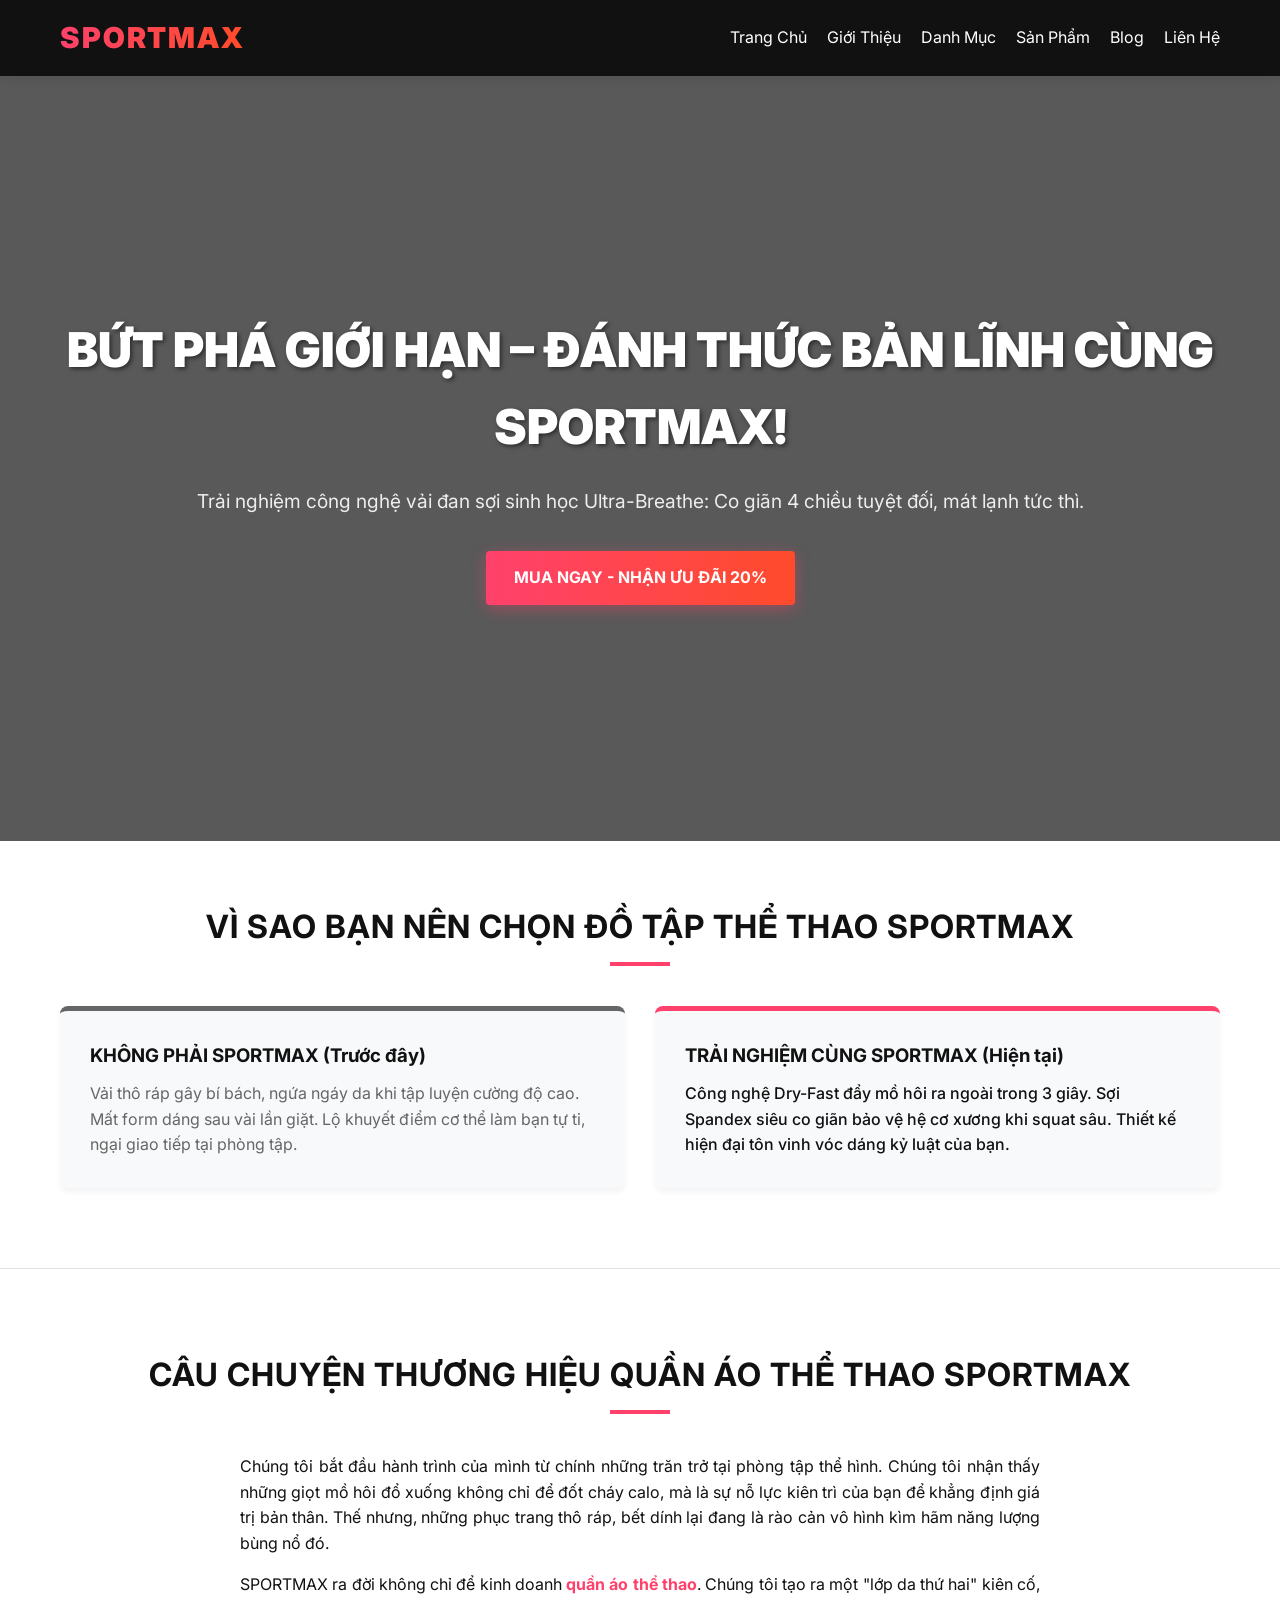
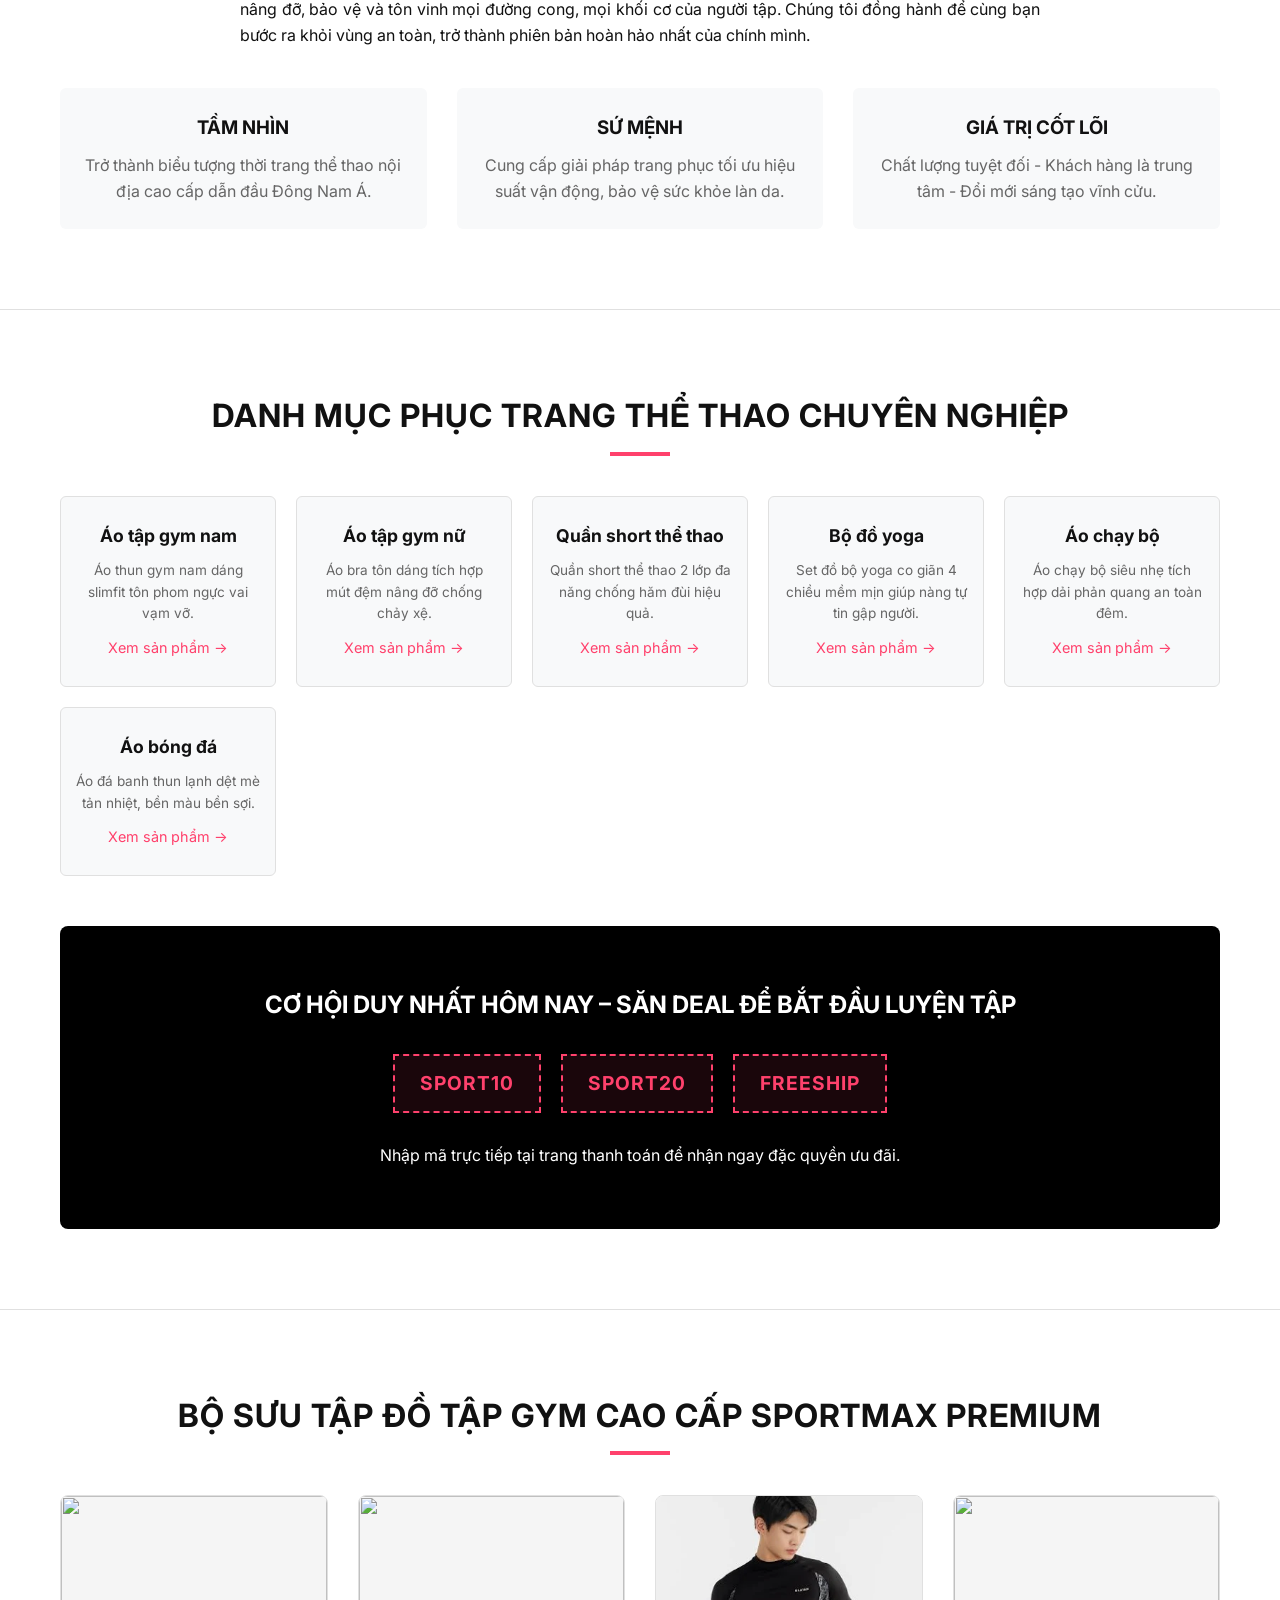
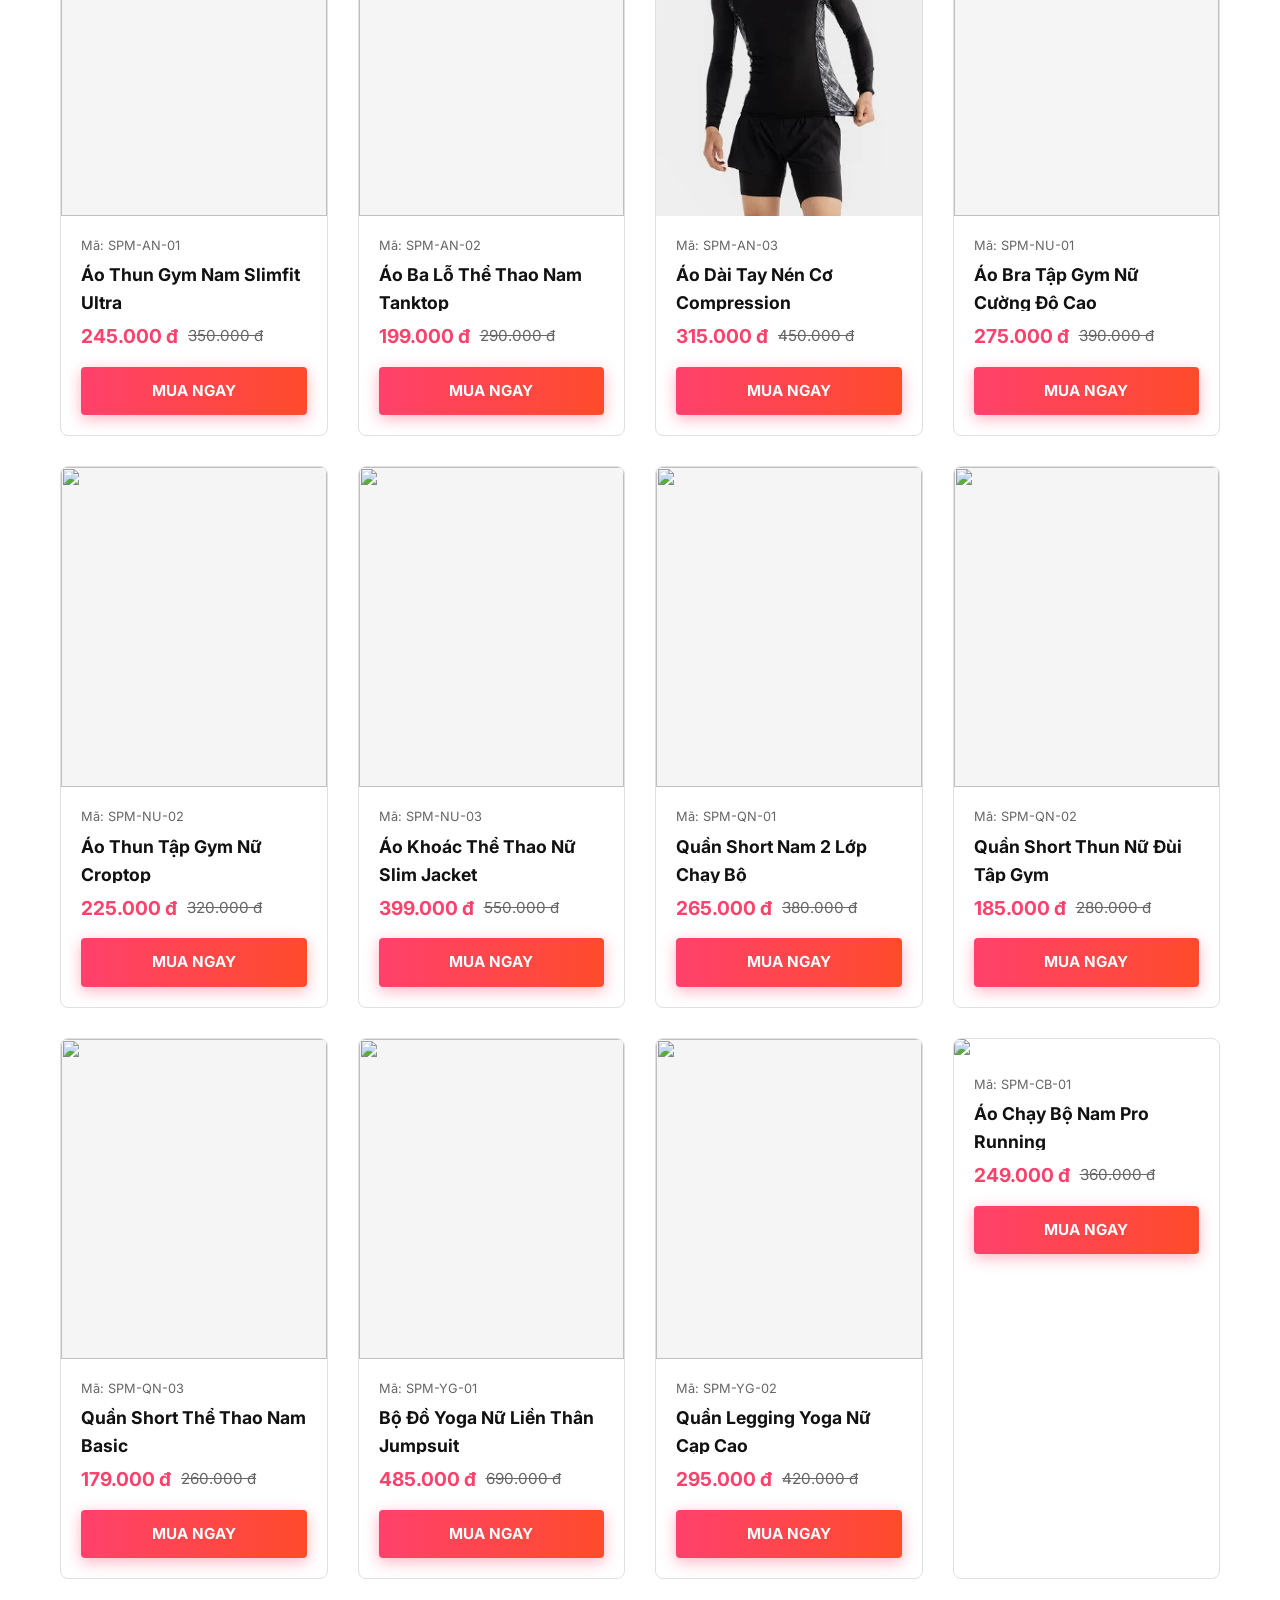
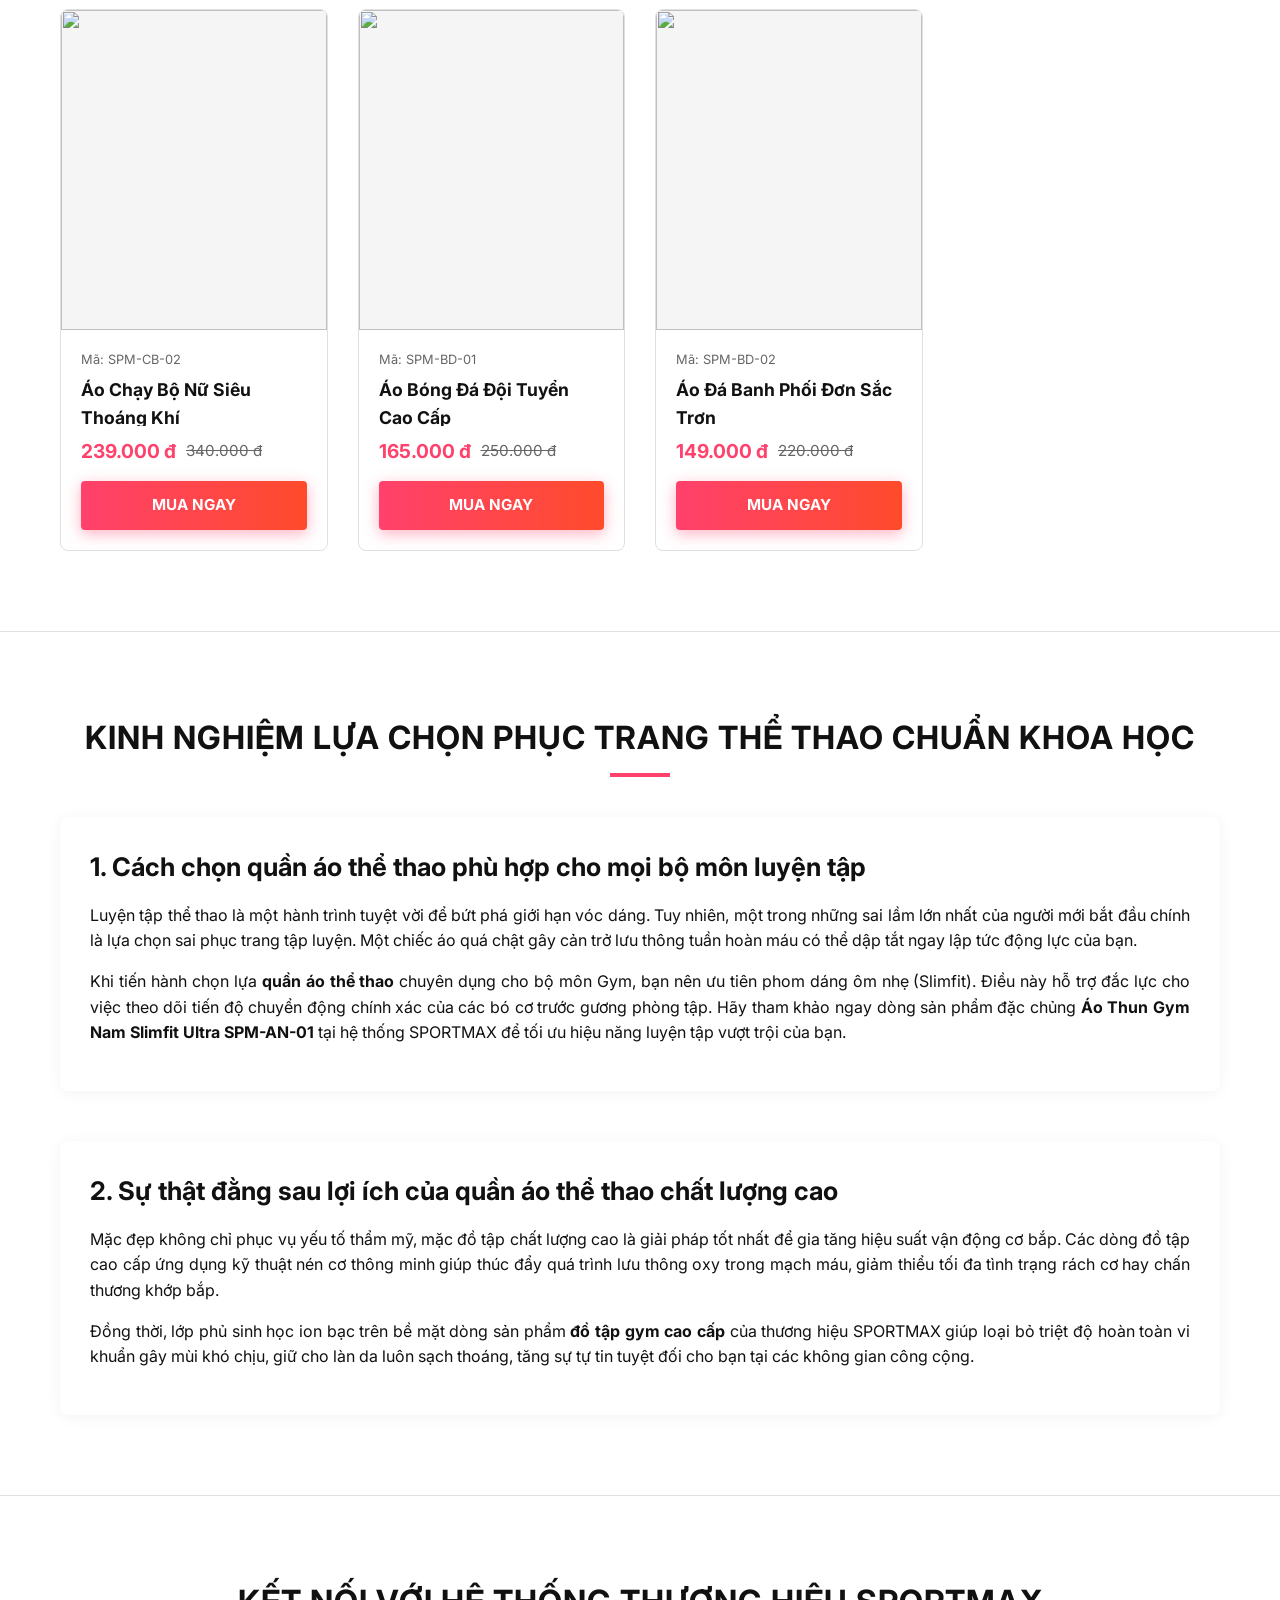
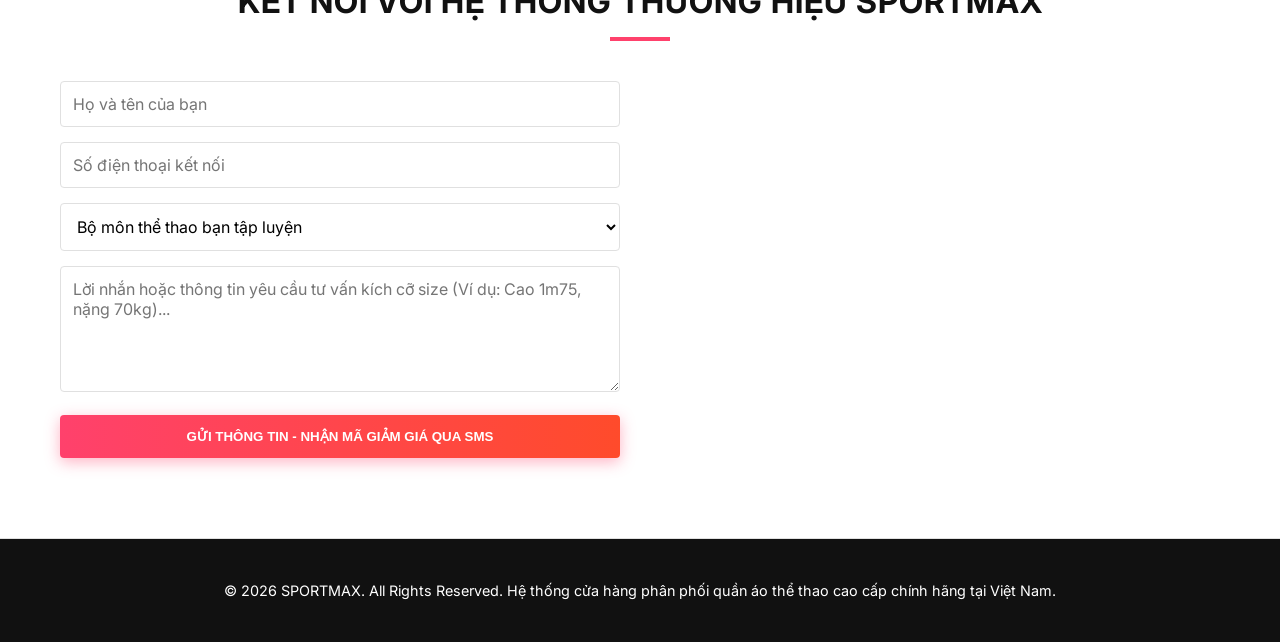
==== index.html @ c5f3f1ef "first commit" ====
<!DOCTYPE html>
<html lang="vi">
<head>
    <meta charset="UTF-8">
    <meta name="viewport" content="width=device-width, initial-scale=1.0">
    
    <title>SPORTMAX - Thời Trang Thể Thao Cao Cấp | Đồ Tập Gym, Yoga Chính Hãng</title>
    <meta name="description" content="Khám phá bộ sưu tập quần áo thể thao cao cấp SPORTMAX. Công nghệ Ultra-Breathe co giãn 4 chiều, thấm hút vượt trội. Mua ngay nhận mã giảm giá 20% và Freeship!">
    <meta name="keywords" content="quần áo thể thao, đồ tập gym cao cấp, quần áo yoga, sportmax thời trang thể thao">
    
    <link rel="stylesheet" href="style.css">
    
    <link rel="preconnect" href="https://fonts.googleapis.com">
    <link rel="preconnect" href="https://fonts.gstatic.com" crossorigin>
    <link href="https://fonts.googleapis.com/css2?family=Inter:wght@400;500;700;900&display=swap" rel="stylesheet">
</head>
<body>

    <header>
        <div class="container nav-container">
            <div class="logo">SPORTMAX</div>
            <nav>
                <ul class="nav-menu">
                    <li><a href="#trang-chu">Trang Chủ</a></li>
                    <li><a href="#gioi-thieu">Giới Thiệu</a></li>
                    <li><a href="#danh-muc">Danh Mục</a></li>
                    <li><a href="#san-pham">Sản Phẩm</a></li>
                    <li><a href="#tin-tuc">Blog</a></li>
                    <li><a href="#lien-he">Liên Hệ</a></li>
                </ul>
            </nav>
        </div>
    </header>

    <main>
        <section id="trang-chu" class="page-section" style="padding-top:0;">
            <div id="hero-banner">
                <div class="container hero-content">
                    <h1>BỨT PHÁ GIỚI HẠN – ĐÁNH THỨC BẢN LĨNH CÙNG SPORTMAX!</h1>
                    <p>Trải nghiệm công nghệ vải đan sợi sinh học Ultra-Breathe: Co giãn 4 chiều tuyệt đối, mát lạnh tức thì.</p>
                    <a href="#san-pham" class="btn">MUA NGAY - NHẬN ƯU ĐÃI 20%</a>
                </div>
            </div>

            <div class="container" style="margin-top: 60px;">
                <h2 class="section-title">VÌ SAO BẠN NÊN CHỌN ĐỒ TẬP THỂ THAO SPORTMAX</h2>
                <div class="bf-af-container">
                    <div class="bf-af-box before">
                        <h3>KHÔNG PHẢI SPORTMAX (Trước đây)</h3>
                        <p style="margin-top: 10px; color: var(--gray-color);">Vải thô ráp gây bí bách, ngứa ngáy da khi tập luyện cường độ cao. Mất form dáng sau vài lần giặt. Lộ khuyết điểm cơ thể làm bạn tự ti, ngại giao tiếp tại phòng tập.</p>
                    </div>
                    <div class="bf-af-box after">
                        <h3>TRẢI NGHIỆM CÙNG SPORTMAX (Hiện tại)</h3>
                        <p style="margin-top: 10px; color: var(--dark-color); font-weight: 500;">Công nghệ Dry-Fast đẩy mồ hôi ra ngoài trong 3 giây. Sợi Spandex siêu co giãn bảo vệ hệ cơ xương khi squat sâu. Thiết kế hiện đại tôn vinh vóc dáng kỷ luật của bạn.</p>
                    </div>
                </div>
            </div>
        </section>

        <section id="gioi-thieu" class="page-section">
            <div class="container">
                <h2 class="section-title">Câu Chuyện Thương Hiệu Quần Áo Thể Thao SPORTMAX</h2>
                <div class="about-story">
                    <p style="margin-bottom: 15px;">Chúng tôi bắt đầu hành trình của mình từ chính những trăn trở tại phòng tập thể hình. Chúng tôi nhận thấy những giọt mồ hôi đổ xuống không chỉ để đốt cháy calo, mà là sự nỗ lực kiên trì của bạn để khẳng định giá trị bản thân. Thế nhưng, những phục trang thô ráp, bết dính lại đang là rào cản vô hình kìm hãm năng lượng bùng nổ đó.</p>
                    <p>SPORTMAX ra đời không chỉ để kinh doanh <a href="#san-pham" style="color:var(--primary-color); font-weight:700;">quần áo thể thao</a>. Chúng tôi tạo ra một "lớp da thứ hai" kiên cố, nâng đỡ, bảo vệ và tôn vinh mọi đường cong, mọi khối cơ của người tập. Chúng tôi đồng hành để cùng bạn bước ra khỏi vùng an toàn, trở thành phiên bản hoàn hảo nhất của chính mình.</p>
                </div>
                <div class="vmg-grid">
                    <div class="vmg-box">
                        <h3>TẦM NHÌN</h3>
                        <p style="color: var(--gray-color); margin-top: 10px;">Trở thành biểu tượng thời trang thể thao nội địa cao cấp dẫn đầu Đông Nam Á.</p>
                    </div>
                    <div class="vmg-box">
                        <h3>SỨ MỆNH</h3>
                        <p style="color: var(--gray-color); margin-top: 10px;">Cung cấp giải pháp trang phục tối ưu hiệu suất vận động, bảo vệ sức khỏe làn da.</p>
                    </div>
                    <div class="vmg-box">
                        <h3>GIÁ TRỊ CỐT LÕI</h3>
                        <p style="color: var(--gray-color); margin-top: 10px;">Chất lượng tuyệt đối - Khách hàng là trung tâm - Đổi mới sáng tạo vĩnh cửu.</p>
                    </div>
                </div>
            </div>
        </section>

        <section id="danh-muc" class="page-section">
            <div class="container">
                <h2 class="section-title">DANH MỤC PHỤC TRANG THỂ THAO CHUYÊN NGHIỆP</h2>
                <div class="grid-6-col">
                    <div class="category-card">
                        <h3>Áo tập gym nam</h3>
                        <p style="font-size:0.85rem; font-weight:400; color:var(--gray-color); margin:10px 0;">Áo thun gym nam dáng slimfit tôn phom ngực vai vạm vỡ.</p>
                        <a href="#san-pham" style="color:var(--primary-color); font-size:0.9rem;">Xem sản phẩm →</a>
                    </div>
                    <div class="category-card">
                        <h3>Áo tập gym nữ</h3>
                        <p style="font-size:0.85rem; font-weight:400; color:var(--gray-color); margin:10px 0;">Áo bra tôn dáng tích hợp mút đệm nâng đỡ chống chảy xệ.</p>
                        <a href="#san-pham" style="color:var(--primary-color); font-size:0.9rem;">Xem sản phẩm →</a>
                    </div>
                    <div class="category-card">
                        <h3>Quần short thể thao</h3>
                        <p style="font-size:0.85rem; font-weight:400; color:var(--gray-color); margin:10px 0;">Quần short thể thao 2 lớp đa năng chống hăm đùi hiệu quả.</p>
                        <a href="#san-pham" style="color:var(--primary-color); font-size:0.9rem;">Xem sản phẩm →</a>
                    </div>
                    <div class="category-card">
                        <h3>Bộ đồ yoga</h3>
                        <p style="font-size:0.85rem; font-weight:400; color:var(--gray-color); margin:10px 0;">Set đồ bộ yoga co giãn 4 chiều mềm mịn giúp nàng tự tin gập người.</p>
                        <a href="#san-pham" style="color:var(--primary-color); font-size:0.9rem;">Xem sản phẩm →</a>
                    </div>
                    <div class="category-card">
                        <h3>Áo chạy bộ</h3>
                        <p style="font-size:0.85rem; font-weight:400; color:var(--gray-color); margin:10px 0;">Áo chạy bộ siêu nhẹ tích hợp dải phản quang an toàn đêm.</p>
                        <a href="#san-pham" style="color:var(--primary-color); font-size:0.9rem;">Xem sản phẩm →</a>
                    </div>
                    <div class="category-card">
                        <h3>Áo bóng đá</h3>
                        <p style="font-size:0.85rem; font-weight:400; color:var(--gray-color); margin:10px 0;">Áo đá banh thun lạnh dệt mè tản nhiệt, bền màu bền sợi.</p>
                        <a href="#san-pham" style="color:var(--primary-color); font-size:0.9rem;">Xem sản phẩm →</a>
                    </div>
                </div>
                
                <div class="promo-banner" style="margin-top: 50px;">
                    <h2>CƠ HỘI DUY NHẤT HÔM NAY – SĂN DEAL ĐỂ BẮT ĐẦU LUYỆN TẬP</h2>
                    <div class="coupon-wrapper">
                        <div class="coupon-code">SPORT10</div>
                        <div class="coupon-code">SPORT20</div>
                        <div class="coupon-code">FREESHIP</div>
                    </div>
                    <p>Nhập mã trực tiếp tại trang thanh toán để nhận ngay đặc quyền ưu đãi.</p>
                </div>
            </div>
        </section>

        <section id="san-pham" class="page-section">
            <div class="container">
                <h2 class="section-title">BỘ SƯU TẬP ĐỒ TẬP GYM CAO CẤP SPORTMAX PREMIUM</h2>
                <div class="product-grid">
                    
                    <div class="product-card">
                        <div class="product-img-box">
                            <img src="https://encrypted-tbn0.gstatic.com/images?q=tbn:ANd9GcRMcHpGh2i6YUVv-DZ6u8AG0jq82ypfgvP9zo4OheMBAw&s=10">
                        </div>
                        <div class="product-info">
                            <div class="product-sku">Mã: SPM-AN-01</div>
                            <div class="product-title">Áo Thun Gym Nam Slimfit Ultra</div>
                            <div class="product-price">
                                <span class="price-sale">245.000 đ</span>
                                <span class="price-original">350.000 đ</span>
                            </div>
                            <a href="https://multiaccountmanager.com/go/multilogin" class="btn product-btn" target="_blank">MUA NGAY</a>
                        </div>
                    </div>

                    <div class="product-card">
                        <div class="product-img-box">
                            <img src="https://encrypted-tbn0.gstatic.com/images?q=tbn:ANd9GcSU8ev2MY83JpxSHqznLdn7clgZ189On16nUxexNAPCFw&s=10">
                        </div>
                        <div class="product-info">
                            <div class="product-sku">Mã: SPM-AN-02</div>
                            <div class="product-title">Áo Ba Lỗ Thể Thao Nam Tanktop</div>
                            <div class="product-price">
                                <span class="price-sale">199.000 đ</span>
                                <span class="price-original">290.000 đ</span>
                            </div>
                            <a href="https://multiaccountmanager.com/go/multilogin" class="btn product-btn" target="_blank">MUA NGAY</a>
                        </div>
                    </div>

                    <div class="product-card">
                        <div class="product-img-box">
                            <img src="[data-uri]">
                        </div>
                        <div class="product-info">
                            <div class="product-sku">Mã: SPM-AN-03</div>
                            <div class="product-title">Áo Dài Tay Nén Cơ Compression</div>
                            <div class="product-price">
                                <span class="price-sale">315.000 đ</span>
                                <span class="price-original">450.000 đ</span>
                            </div>
                            <a href="https://multiaccountmanager.com/go/multilogin" class="btn product-btn" target="_blank">MUA NGAY</a>
                        </div>
                    </div>

                    <div class="product-card">
                        <div class="product-img-box">
                            <img src="https://encrypted-tbn0.gstatic.com/images?q=tbn:ANd9GcRVAUCKJTJKOBPboMuY97Yen4B-j5GM4DQ5z5m39jh4TQ&s">
                        </div>
                        <div class="product-info">
                            <div class="product-sku">Mã: SPM-NU-01</div>
                            <div class="product-title">Áo Bra Tập Gym Nữ Cường Độ Cao</div>
                            <div class="product-price">
                                <span class="price-sale">275.000 đ</span>
                                <span class="price-original">390.000 đ</span>
                            </div>
                            <a href="https://multiaccountmanager.com/go/multilogin" class="btn product-btn" target="_blank">MUA NGAY</a>
                        </div>
                    </div>

                    <div class="product-card">
                        <div class="product-img-box">
                            <img src="https://encrypted-tbn0.gstatic.com/images?q=tbn:ANd9GcRJ007HPu9BbQr5LIwjsNAdGo4ujlVGcvLF5QRobnsURw&s=10">
                        </div>
                        <div class="product-info">
                            <div class="product-sku">Mã: SPM-NU-02</div>
                            <div class="product-title">Áo Thun Tập Gym Nữ Croptop</div>
                            <div class="product-price">
                                <span class="price-sale">225.000 đ</span>
                                <span class="price-original">320.000 đ</span>
                            </div>
                            <a href="https://multiaccountmanager.com/go/multilogin" class="btn product-btn" target="_blank">MUA NGAY</a>
                        </div>
                    </div>

                    <div class="product-card">
                        <div class="product-img-box">
                            <img src="https://encrypted-tbn0.gstatic.com/images?q=tbn:ANd9GcSoDNZUgNmoFdy-fPoYiTNNOHplWtoDDh-sTWVj0B_CYw&s=10">
                        </div>
                        <div class="product-info">
                            <div class="product-sku">Mã: SPM-NU-03</div>
                            <div class="product-title">Áo Khoác Thể Thao Nữ Slim Jacket</div>
                            <div class="product-price">
                                <span class="price-sale">399.000 đ</span>
                                <span class="price-original">550.000 đ</span>
                            </div>
                            <a href="https://multiaccountmanager.com/go/multilogin" class="btn product-btn" target="_blank">MUA NGAY</a>
                        </div>
                    </div>

                    <div class="product-card">
                        <div class="product-img-box">
                            <img src="https://encrypted-tbn0.gstatic.com/images?q=tbn:ANd9GcS0g5aeUsUPpJ4udMJWPZaWqUVP8sLk4FUv-tccwYXv1A&s=10">
                        </div>
                        <div class="product-info">
                            <div class="product-sku">Mã: SPM-QN-01</div>
                            <div class="product-title">Quần Short Nam 2 Lớp Chạy Bộ</div>
                            <div class="product-price">
                                <span class="price-sale">265.000 đ</span>
                                <span class="price-original">380.000 đ</span>
                            </div>
                            <a href="https://multiaccountmanager.com/go/multilogin" class="btn product-btn" target="_blank">MUA NGAY</a>
                        </div>
                    </div>

                    <div class="product-card">
                        <div class="product-img-box">
                            <img src="https://encrypted-tbn0.gstatic.com/images?q=tbn:ANd9GcSugGCtRH6nu599kY1N1MAUiD2TX_YUb5HKeJzlFkmXmA&s=10">
                        </div>
                        <div class="product-info">
                            <div class="product-sku">Mã: SPM-QN-02</div>
                            <div class="product-title">Quần Short Thun Nữ Đùi Tập Gym</div>
                            <div class="product-price">
                                <span class="price-sale">185.000 đ</span>
                                <span class="price-original">280.000 đ</span>
                            </div>
                            <a href="https://multiaccountmanager.com/go/multilogin" class="btn product-btn" target="_blank">MUA NGAY</a>
                        </div>
                    </div>

                    <div class="product-card">
                        <div class="product-img-box">
                            <img src="https://encrypted-tbn0.gstatic.com/images?q=tbn:ANd9GcShBiQYacm_Yqkkt7WmmwjBZUTMuBqaJ0hGenlYYgOWLQ&s=10">
                        </div>
                        <div class="product-info">
                            <div class="product-sku">Mã: SPM-QN-03</div>
                            <div class="product-title">Quần Short Thể Thao Nam Basic</div>
                            <div class="product-price">
                                <span class="price-sale">179.000 đ</span>
                                <span class="price-original">260.000 đ</span>
                            </div>
                            <a href="https://multiaccountmanager.com/go/multilogin" class="btn product-btn" target="_blank">MUA NGAY</a>
                        </div>
                    </div>

                    <div class="product-card">
                        <div class="product-img-box">
                            <img src="https://encrypted-tbn0.gstatic.com/images?q=tbn:ANd9GcSXM3gEBf7m4p0DYElQF99HHNiYXqsuUKz8dP4BYRKdyQ&s">
                        </div>
                        <div class="product-info">
                            <div class="product-sku">Mã: SPM-YG-01</div>
                            <div class="product-title">Bộ Đồ Yoga Nữ Liền Thân Jumpsuit</div>
                            <div class="product-price">
                                <span class="price-sale">485.000 đ</span>
                                <span class="price-original">690.000 đ</span>
                            </div>
                            <a href="https://multiaccountmanager.com/go/multilogin" class="btn product-btn" target="_blank">MUA NGAY</a>
                        </div>
                    </div>

                    <div class="product-card">
                        <div class="product-img-box">
                            <img src="https://encrypted-tbn0.gstatic.com/images?q=tbn:ANd9GcQbIrOy3x5WPMl4ucM9dzbHGucpHCYPZznTlKmvnQdS5g&s=10">
                        </div>
                        <div class="product-info">
                            <div class="product-sku">Mã: SPM-YG-02</div>
                            <div class="product-title">Quần Legging Yoga Nữ Cạp Cao</div>
                            <div class="product-price">
                                <span class="price-sale">295.000 đ</span>
                                <span class="price-original">420.000 đ</span>
                            </div>
                            <a href="https://multiaccountmanager.com/go/multilogin" class="btn product-btn" target="_blank">MUA NGAY</a>
                        </div>
                    </div>  

                    <div class="product-card">
                        <div class="product-img-ttps://imagebox">
                            <img src="https://encrypted-tbn0.gstatic.com/images?q=tbn:ANd9GcT34R3HvYow9GYesVmCsLEgogPoM4TYMYULeEu2MGC-Hg&s=10">
                        </div>
                        <div class="product-info">
                            <div class="product-sku">Mã: SPM-CB-01</div>
                            <div class="product-title">Áo Chạy Bộ Nam Pro Running</div>
                            <div class="product-price">
                                <span class="price-sale">249.000 đ</span>
                                <span class="price-original">360.000 đ</span>
                            </div>
                            <a href="https://multiaccountmanager.com/go/multilogin" class="btn product-btn" target="_blank">MUA NGAY</a>
                        </div>
                    </div>

                    <div class="product-card">
                        <div class="product-img-box">
                            <img src="https://encrypted-tbn0.gstatic.com/images?q=tbn:ANd9GcSuHdrGbhG6W6Zg3HokKgmp2dIq6iRjC9UXMys2ehRMwA&s">
                        </div>
                        <div class="product-info">
                            <div class="product-sku">Mã: SPM-CB-02</div>
                            <div class="product-title">Áo Chạy Bộ Nữ Siêu Thoáng Khí</div>
                            <div class="product-price">
                                <span class="price-sale">239.000 đ</span>
                                <span class="price-original">340.000 đ</span>
                            </div>
                            <a href="https://multiaccountmanager.com/go/multilogin" class="btn product-btn" target="_blank">MUA NGAY</a>
                        </div>
                    </div>

                    <div class="product-card">
                        <div class="product-img-box">
                            <img src="https://encrypted-tbn0.gstatic.com/images?q=tbn:ANd9GcSZqkJ1YcUdeGm_RAzYTSj2T1tuWhwAofbf0sNdcuFs3Q&s=10">
                        </div>
                        <div class="product-info">
                            <div class="product-sku">Mã: SPM-BD-01</div>
                            <div class="product-title">Áo Bóng Đá Đội Tuyển Cao Cấp</div>
                            <div class="product-price">
                                <span class="price-sale">165.000 đ</span>
                                <span class="price-original">250.000 đ</span>
                            </div>
                            <a href="https://multiaccountmanager.com/go/multilogin" class="btn product-btn" target="_blank">MUA NGAY</a>
                        </div>
                    </div>

                    <div class="product-card">
                        <div class="product-img-box">
                            <img src="https://encrypted-tbn0.gstatic.com/images?q=tbn:ANd9GcQfEYdW_6LY3xtUo5mmRKablILjl1Amuw1_m9s4Th15AA&s=10">
                        </div>
                        <div class="product-info">
                            <div class="product-sku">Mã: SPM-BD-02</div>
                            <div class="product-title">Áo Đá Banh Phối Đơn Sắc Trơn</div>
                            <div class="product-price">
                                <span class="price-sale">149.000 đ</span>
                                <span class="price-original">220.000 đ</span>
                            </div>
                            <a href="https://multiaccountmanager.com/go/multilogin" class="btn product-btn" target="_blank">MUA NGAY</a>
                        </div>
                    </div>

                </div>
            </div>
        </section>

        <section id="tin-tuc" class="page-section">
            <div class="container">
                <h2 class="section-title">KINH NGHIỆM LỰA CHỌN PHỤC TRANG THỂ THAO CHUẨN KHOA HỌC</h2>
                <div class="blog-wrapper">
                    
                    <article class="blog-post">
                        <h3>1. Cách chọn quần áo thể thao phù hợp cho mọi bộ môn luyện tập</h3>
                        <div class="blog-content">
                            <p>Luyện tập thể thao là một hành trình tuyệt vời để bứt phá giới hạn vóc dáng. Tuy nhiên, một trong những sai lầm lớn nhất của người mới bắt đầu chính là lựa chọn sai phục trang tập luyện. Một chiếc áo quá chật gây cản trở lưu thông tuần hoàn máu có thể dập tắt ngay lập tức động lực của bạn.</p>
                            <p>Khi tiến hành chọn lựa <strong>quần áo thể thao</strong> chuyên dụng cho bộ môn Gym, bạn nên ưu tiên phom dáng ôm nhẹ (Slimfit). Điều này hỗ trợ đắc lực cho việc theo dõi tiến độ chuyển động chính xác của các bó cơ trước gương phòng tập. Hãy tham khảo ngay dòng sản phẩm đặc chủng <strong>Áo Thun Gym Nam Slimfit Ultra SPM-AN-01</strong> tại hệ thống SPORTMAX để tối ưu hiệu năng luyện tập vượt trội của bạn.</p>
                        </div>
                    </article>

                    <article class="blog-post">
                        <h3>2. Sự thật đằng sau lợi ích của quần áo thể thao chất lượng cao</h3>
                        <div class="blog-content">
                            <p>Mặc đẹp không chỉ phục vụ yếu tố thẩm mỹ, mặc đồ tập chất lượng cao là giải pháp tốt nhất để gia tăng hiệu suất vận động cơ bắp. Các dòng đồ tập cao cấp ứng dụng kỹ thuật nén cơ thông minh giúp thúc đẩy quá trình lưu thông oxy trong mạch máu, giảm thiểu tối đa tình trạng rách cơ hay chấn thương khớp bắp.</p>
                            <p>Đồng thời, lớp phủ sinh học ion bạc trên bề mặt dòng sản phẩm <a href="#san-pham" style="color:var(--dark-color); font-weight:700;">đồ tập gym cao cấp</a> của thương hiệu SPORTMAX giúp loại bỏ triệt độ hoàn toàn vi khuẩn gây mùi khó chịu, giữ cho làn da luôn sạch thoáng, tăng sự tự tin tuyệt đối cho bạn tại các không gian công cộng.</p>
                        </div>
                    </article>

                </div>
            </div>
        </section>

        <section id="lien-he" class="page-section">
            <div class="container">
                <h2 class="section-title">KẾT NỐI VỚI HỆ THỐNG THƯƠNG HIỆU SPORTMAX</h2>
                <div class="contact-grid">
                    
                    <form class="contact-form" action="#" method="POST">
                        <div class="form-group">
                            <input type="text" placeholder="Họ và tên của bạn" required>
                        </div>
                        <div class="form-group">
                            <input type="tel" placeholder="Số điện thoại kết nối" required>
                        </div>
                        <div class="form-group">
                            <select required>
                                <option value="" disabled selected>Bộ môn thể thao bạn tập luyện</option>
                                <option value="gym">Gym / Thể hình (Bodybuilding)</option>
                                <option value="yoga">Yoga / Pilates cân bằng</option>
                                <option value="running">Chạy bộ (Running) cự ly</option>
                                <option value="football">Bóng đá sân cỏ</option>
                            </select>
                        </div>
                        <div class="form-group">
                            <textarea rows="5" placeholder="Lời nhắn hoặc thông tin yêu cầu tư vấn kích cỡ size (Ví dụ: Cao 1m75, nặng 70kg)..." required></textarea>
                        </div>
                        <button type="submit" class="btn">GỬI THÔNG TIN - NHẬN MÃ GIẢM GIÁ QUA SMS</button>
                    </form>

                    <div class="map-responsive">
                        <iframe src="https://www.google.com/maps/embed?pb=!1m18!1m12!1m3!1d3835.733351330953!2d108.24151747585098!3d15.975475141979313!2m3!1f0!2f0!3f0!3m2!1i1024!2i768!4f13.1!3m3!1m2!1s0x3142108997dc971f%3A0x6e1b153ff48893d9!2sVNUK%20Institute%20for%20Research%20and%20Executive%20Education!5e0!3m2!1sen!2s!4v1718428500000!5m2!1sen!2s" loading="lazy" referrerpolicy="no-referrer-when-downgrade"></iframe>
                    </div>

                </div>
            </div>
        </section>
    </main>

    <footer>
        <div class="container">
            <p>© 2026 SPORTMAX. All Rights Reserved. Hệ thống cửa hàng phân phối quần áo thể thao cao cấp chính hãng tại Việt Nam.</p>
        </div>
    </footer>

</body>
</html>
---- style.css ----
:root {
    --primary-color: #ff416c;
    --secondary-color: #ff4b2b;
    --dark-color: #111111;
    --light-color: #f8f9fa;
    --gray-color: #666666;
    --border-color: #e0e0e0;
    --font-main: 'Inter', sans-serif;
}

* {
    box-sizing: border-box;
    margin: 0;
    padding: 0;
}

html {
    scroll-behavior: smooth;
}

body {
    font-family: var(--font-main);
    line-height: 1.6;
    color: var(--dark-color);
    background-color: #ffffff;
    font-size: 16px;
}

a {
    text-decoration: none;
    color: inherit;
    transition: all 0.3s ease;
}

img {
    max-width: 100%;
    height: auto;
    display: block;
}

.container {
    width: 100%;
    max-width: 1200px;
    margin: 0 auto;
    padding: 0 20px;
}

/* --- HỆ THỐNG NÚT BẤM CTA GÂY CHÚ Ý --- */
.btn {
    display: inline-block;
    padding: 14px 28px;
    background: linear-gradient(to right, var(--primary-color), var(--secondary-color));
    color: #ffffff;
    font-weight: 700;
    border-radius: 4px;
    border: none;
    cursor: pointer;
    text-align: center;
    box-shadow: 0 4px 15px rgba(255, 65, 108, 0.4);
    animation: pulseGlow 2s infinite;
}

.btn:hover {
    transform: translateY(-3px) scale(1.03);
    box-shadow: 0 8px 25px rgba(255, 65, 108, 0.6);
}

@keyframes pulseGlow {
    0% { box-shadow: 0 0 0 0 rgba(255, 65, 108, 0.5); }
    70% { box-shadow: 0 0 0 10px rgba(255, 65, 108, 0); }
    100% { box-shadow: 0 0 0 0 rgba(255, 65, 108, 0); }
}

/* --- TIÊU ĐỀ PHÂN ĐOẠN --- */
.section-title {
    text-align: center;
    font-size: 2rem;
    margin-bottom: 40px;
    text-transform: uppercase;
    letter-spacing: 1px;
    position: relative;
}

.section-title::after {
    content: '';
    display: block;
    width: 60px;
    height: 4px;
    background: var(--primary-color);
    margin: 10px auto 0;
}

/* --- HEADER & THANH ĐIỀU HƯỚNG --- */
header {
    background-color: var(--dark-color);
    color: #ffffff;
    position: sticky;
    top: 0;
    z-index: 1000;
    box-shadow: 0 2px 10px rgba(0,0,0,0.1);
}

.nav-container {
    display: flex;
    justify-content: space-between;
    align-items: center;
    padding: 15px 20px;
}

.logo {
    font-size: 1.8rem;
    font-weight: 900;
    letter-spacing: 2px;
    background: linear-gradient(to right, var(--primary-color), #ff4b2b);
    -webkit-background-clip: text;
    -webkit-text-fill-color: transparent;
}

.nav-menu {
    display: flex;
    list-style: none;
    gap: 20px;
}

.nav-menu a:hover {
    color: var(--primary-color);
}

/* --- ĐỊNH DẠNG KHUNG TRANG CHUNG --- */
.page-section {
    padding: 80px 0;
    border-bottom: 1px solid var(--border-color);
}

/* --- TRANG 1: TRANG CHỦ & HERO BANNER CHỨA LINK ẢNH THẬT --- */
#hero-banner {
    /* Nhúng trực tiếp link ảnh nền chất lượng cao về tập luyện thể thao cường độ mạnh */
    background: linear-gradient(rgba(0,0,0,0.65), rgba(0,0,0,0.65)), url('https://images.unsplash.com/photo-1517838277536-f5f99be501cd?q=80&w=1200&auto=format&fit=crop') no-repeat center center/cover;
    color: #ffffff;
    text-align: center;
    padding: 15px 0;
    min-height: 85vh;
    display: flex;
    align-items: center;
}

.hero-content h1 {
    font-size: 3rem;
    margin-bottom: 20px;
    font-weight: 900;
    text-shadow: 2px 2px 4px rgba(0,0,0,0.5);
}

.hero-content p {
    font-size: 1.2rem;
    margin-bottom: 35px;
    color: #eeeeee;
}

.bf-af-container {
    display: grid;
    grid-template-columns: repeat(auto-fit, minmax(300px, 1fr));
    gap: 30px;
    margin-top: 40px;
}

.bf-af-box {
    background: var(--light-color);
    padding: 30px;
    border-radius: 8px;
    box-shadow: 0 4px 6px rgba(0,0,0,0.05);
}

.bf-af-box.before { border-top: 5px solid var(--gray-color); }
.bf-af-box.after { border-top: 5px solid var(--primary-color); }

/* --- TRANG 3: DANH MỤC NỔI BẬT & BANNER KHUYẾN MÃI --- */
.grid-6-col {
    display: grid;
    grid-template-columns: repeat(auto-fit, minmax(180px, 1fr));
    gap: 20px;
}

.category-card {
    background: var(--light-color);
    text-align: center;
    padding: 25px 15px;
    border-radius: 6px;
    border: 1px solid var(--border-color);
}

.category-card h3 {
    font-size: 1.1rem;
    margin-bottom: 5px;
}

.category-card:hover {
    background: var(--dark-color);
    color: #ffffff;
    transform: translateY(-5px);
}

.category-card:hover p {
    color: #bbbbbb !important;
}

.promo-banner {
    background: #000000;
    color: #ffffff;
    text-align: center;
    padding: 60px 20px;
    border-radius: 8px;
}

.coupon-wrapper {
    display: flex;
    flex-wrap: wrap;
    justify-content: center;
    gap: 20px;
    margin: 30px 0;
}

.coupon-code {
    border: dashed 2px var(--primary-color);
    background-color: rgba(255, 65, 108, 0.1);
    padding: 12px 25px;
    font-size: 1.2rem;
    font-weight: 700;
    color: var(--primary-color);
    letter-spacing: 1px;
}

/* --- TRANG 2: TRANG GIỚI THIỆU --- */
.about-story {
    max-width: 800px;
    margin: 0 auto;
    text-align: justify;
}

.vmg-grid {
    display: grid;
    grid-template-columns: repeat(auto-fit, minmax(280px, 1fr));
    gap: 30px;
    margin-top: 40px;
}

.vmg-box {
    padding: 25px;
    background: var(--light-color);
    border-radius: 6px;
    text-align: center;
}

/* --- TRANG 4: DANH SÁCH LƯỚI SẢN PHẨM HOÀN THIỆN KHUNG ẢNH CHUẨN ECO --- */
.product-grid {
    display: grid;
    grid-template-columns: repeat(auto-fit, minmax(260px, 1fr));
    gap: 30px;
}

.product-card {
    border: 1px solid var(--border-color);
    border-radius: 8px;
    overflow: hidden;
    transition: all 0.3s ease;
    position: relative;
    background: #ffffff;
}

.product-card:hover {
    box-shadow: 0 10px 20px rgba(0,0,0,0.1);
}

.product-img-box {
    width: 100%;
    height: 320px; /* Tăng nhẹ kích thước chiều cao giúp hiển thị rõ form quần áo */
    overflow: hidden;
    background-color: #f5f5f5;
    display: flex;
    align-items: center;
    justify-content: center;
}

.product-img-box img {
    width: 100%;
    height: 100%;
    object-fit: cover; /* Giữ ảnh luôn chuẩn tỉ lệ không bị méo khi co giãn */
    transition: transform 0.5s ease;
}

.product-card:hover .product-img-box img {
    transform: scale(1.06); /* Hiệu ứng zoom mượt khi lướt chọn sản phẩm */
}

.product-info {
    padding: 20px;
}

.product-sku {
    font-size: 0.8rem;
    color: var(--gray-color);
    margin-bottom: 5px;
}

.product-title {
    font-size: 1.1rem;
    font-weight: 700;
    margin-bottom: 10px;
    height: 50px;
    overflow: hidden;
}

.product-price {
    display: flex;
    align-items: center;
    gap: 10px;
    margin-bottom: 15px;
}

.price-sale {
    color: var(--primary-color);
    font-weight: 700;
    font-size: 1.2rem;
}

.price-original {
    color: var(--gray-color);
    text-decoration: line-through;
    font-size: 0.95rem;
}

.product-btn {
    width: 100%;
    padding: 12px 0;
    font-size: 0.95rem;
}

/* --- TRANG 5: TIN TỨC / BLOG --- */
.blog-wrapper {
    display: grid;
    grid-template-columns: 1fr;
    gap: 50px;
}

.blog-post {
    background: #ffffff;
    padding: 30px;
    border-radius: 8px;
    box-shadow: 0 2px 15px rgba(0,0,0,0.05);
}

.blog-post h3 {
    font-size: 1.6rem;
    margin-bottom: 15px;
    color: var(--dark-color);
}

.blog-content {
    text-align: justify;
}

.blog-content p {
    margin-bottom: 15px;
}

/* --- TRANG 6: LIÊN HỆ & BẢN ĐỒ --- */
.contact-grid {
    display: grid;
    grid-template-columns: repeat(auto-fit, minmax(320px, 1fr));
    gap: 40px;
}

.contact-form {
    display: flex;
    flex-direction: column;
    gap: 15px;
}

.form-group input, 
.form-group textarea, 
.form-group select {
    width: 100%;
    padding: 12px;
    border: 1px solid var(--border-color);
    border-radius: 4px;
    font-family: var(--font-main);
    font-size: 16px;
    background-color: #ffffff;
}

.map-responsive {
    overflow: hidden;
    padding-bottom: 56.25%;
    position: relative;
    height: 0;
    border-radius: 8px;
}

.map-responsive iframe {
    left: 0;
    top: 0;
    height: 100%;
    width: 100%;
    position: absolute;
    border: 0;
}

/* --- CHÂN TRANG FOOTER --- */
footer {
    background: var(--dark-color);
    color: #ffffff;
    padding: 40px 0;
    text-align: center;
    font-size: 0.9rem;
}

/* --- RESPONSIVE GIAO DIỆN (MOBILE-FIRST) --- */
@media (max-width: 768px) {
    .nav-container {
        flex-direction: column;
        gap: 15px;
    }
    .hero-content h1 {
        font-size: 2rem;
    }
    .page-section {
        padding: 50px 0;
    }
}
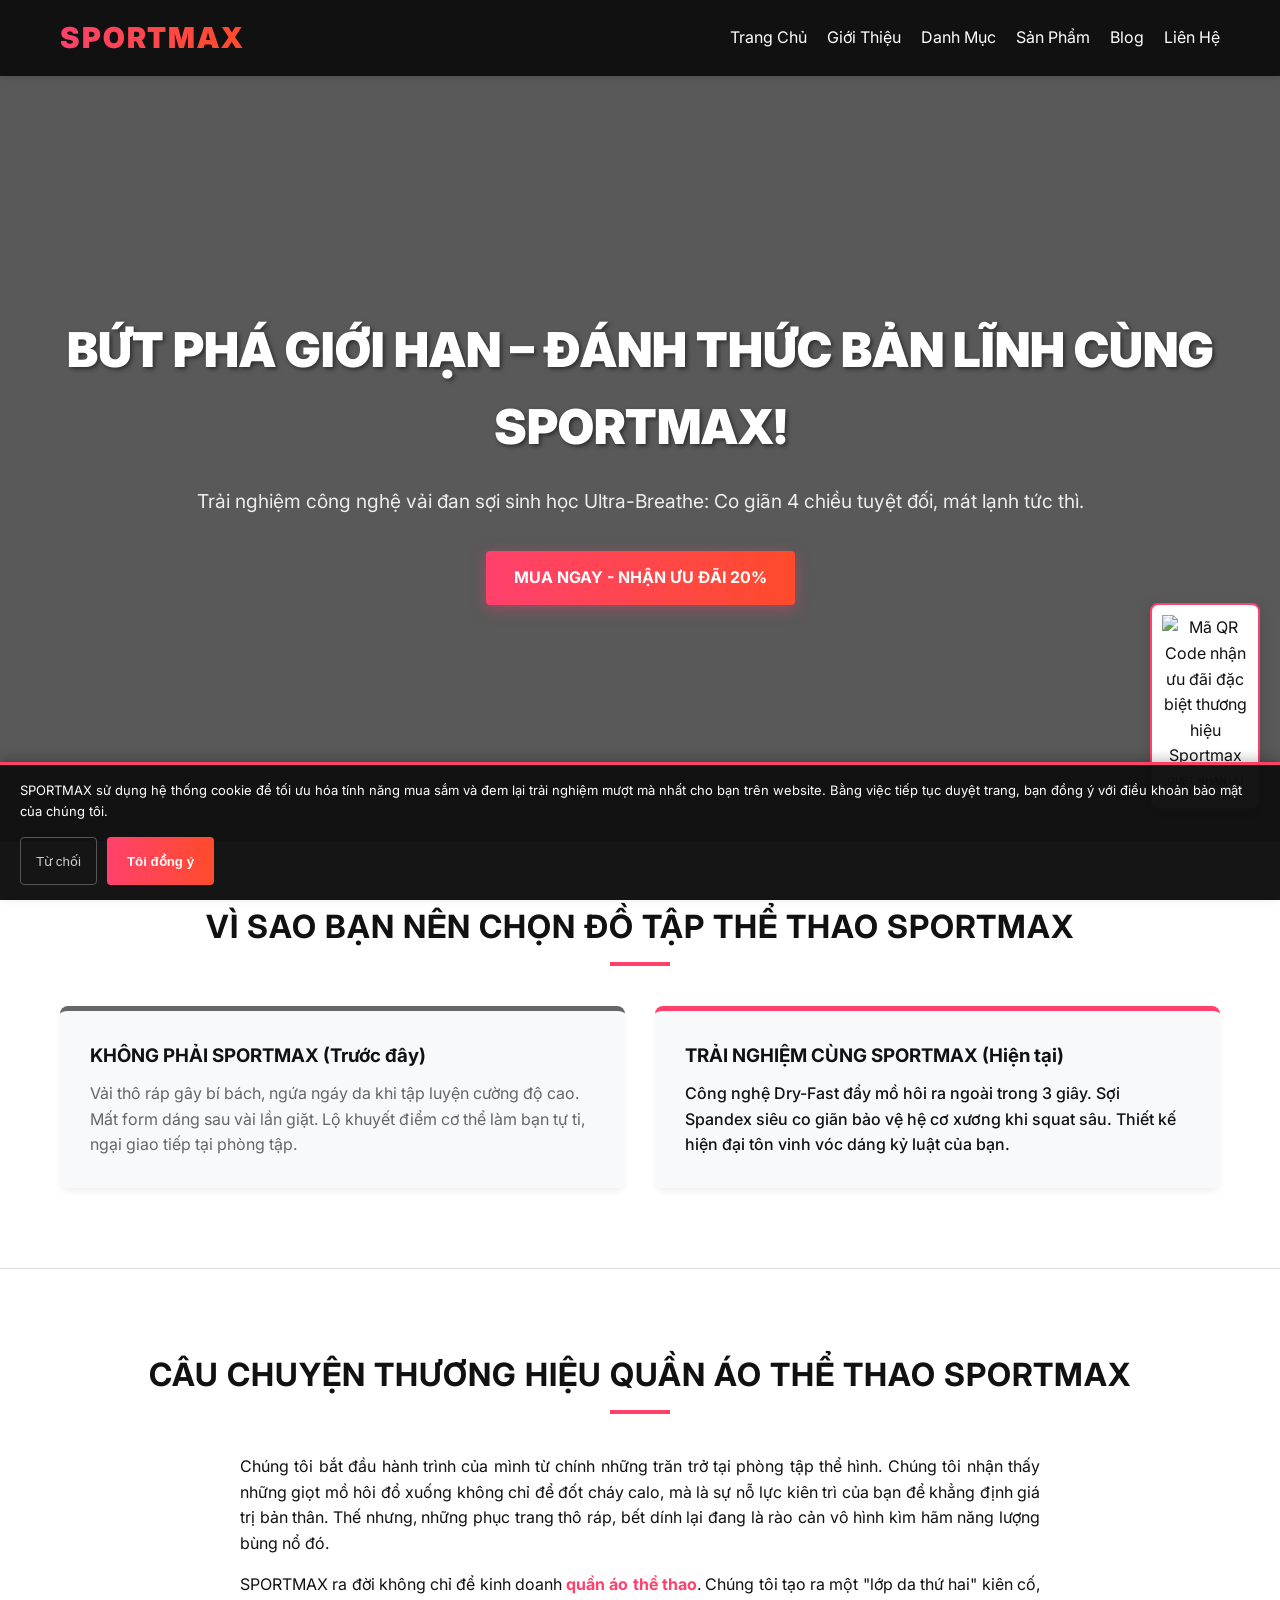
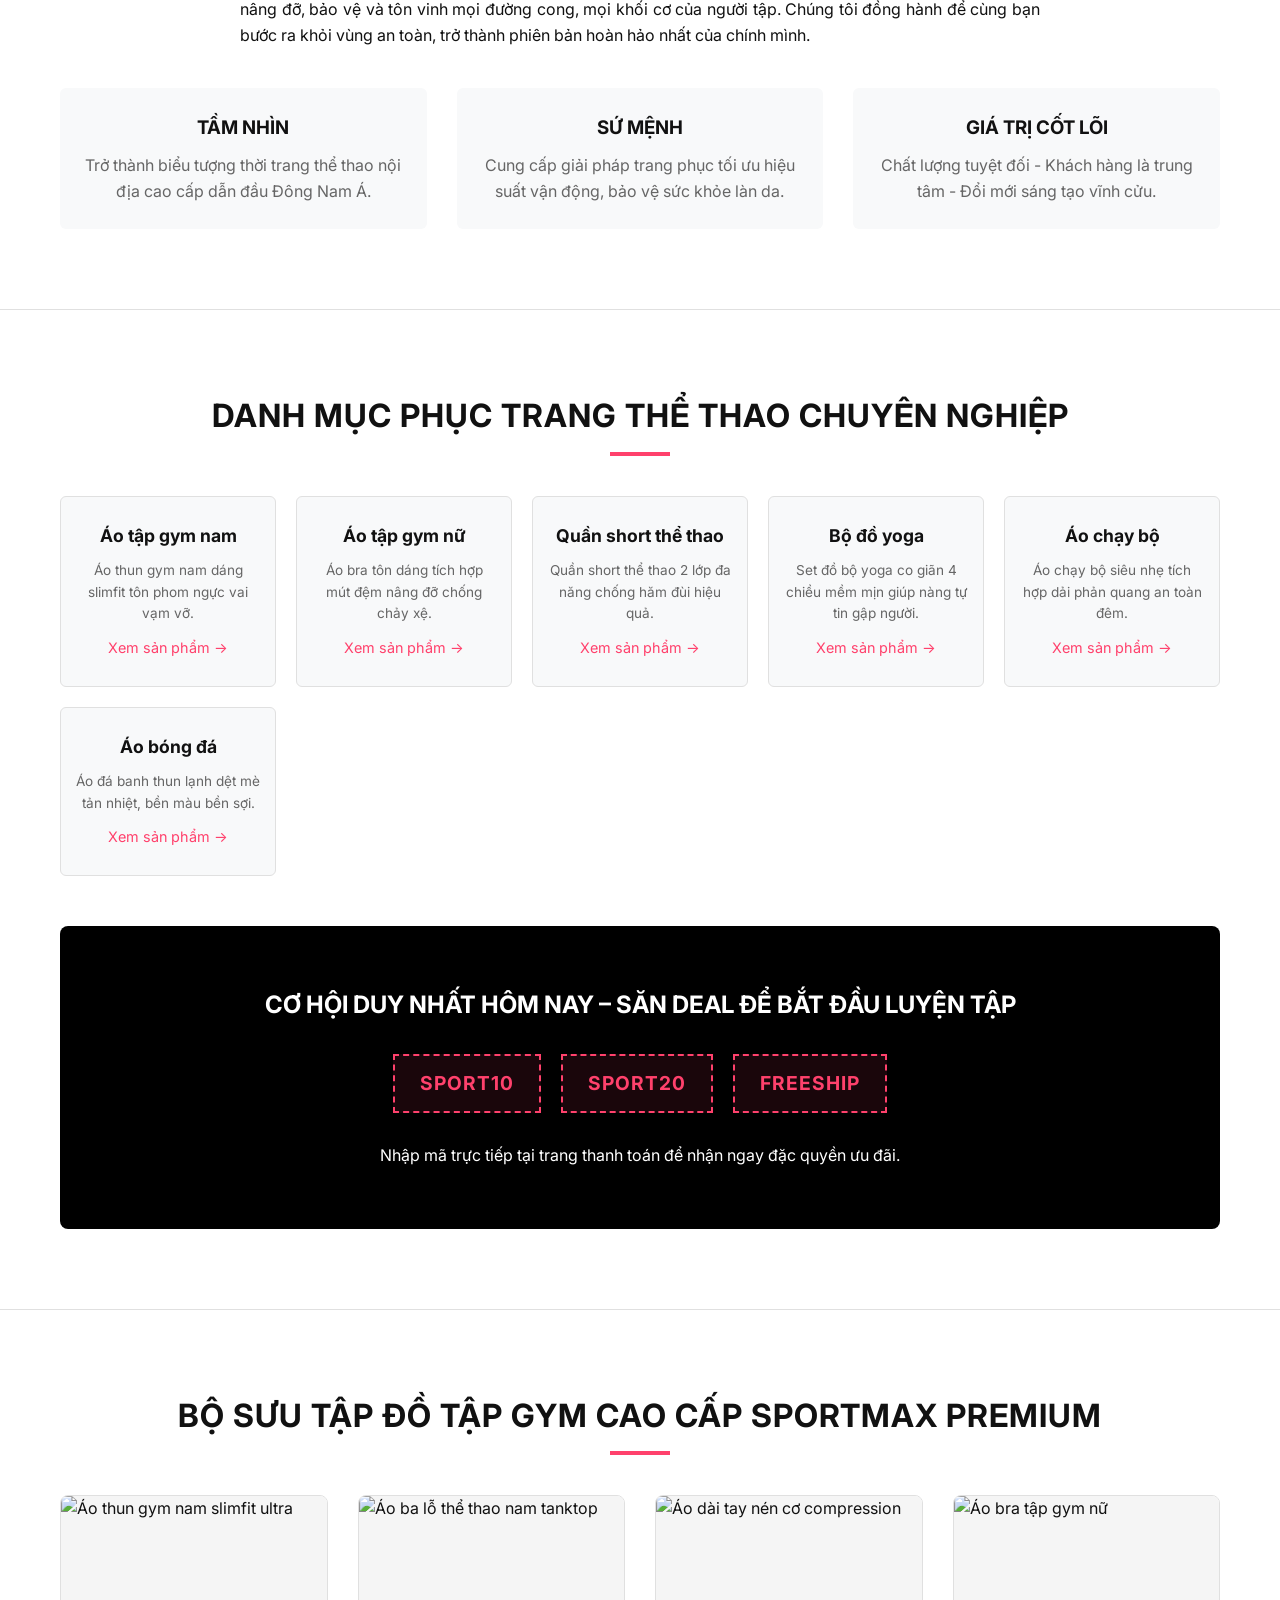
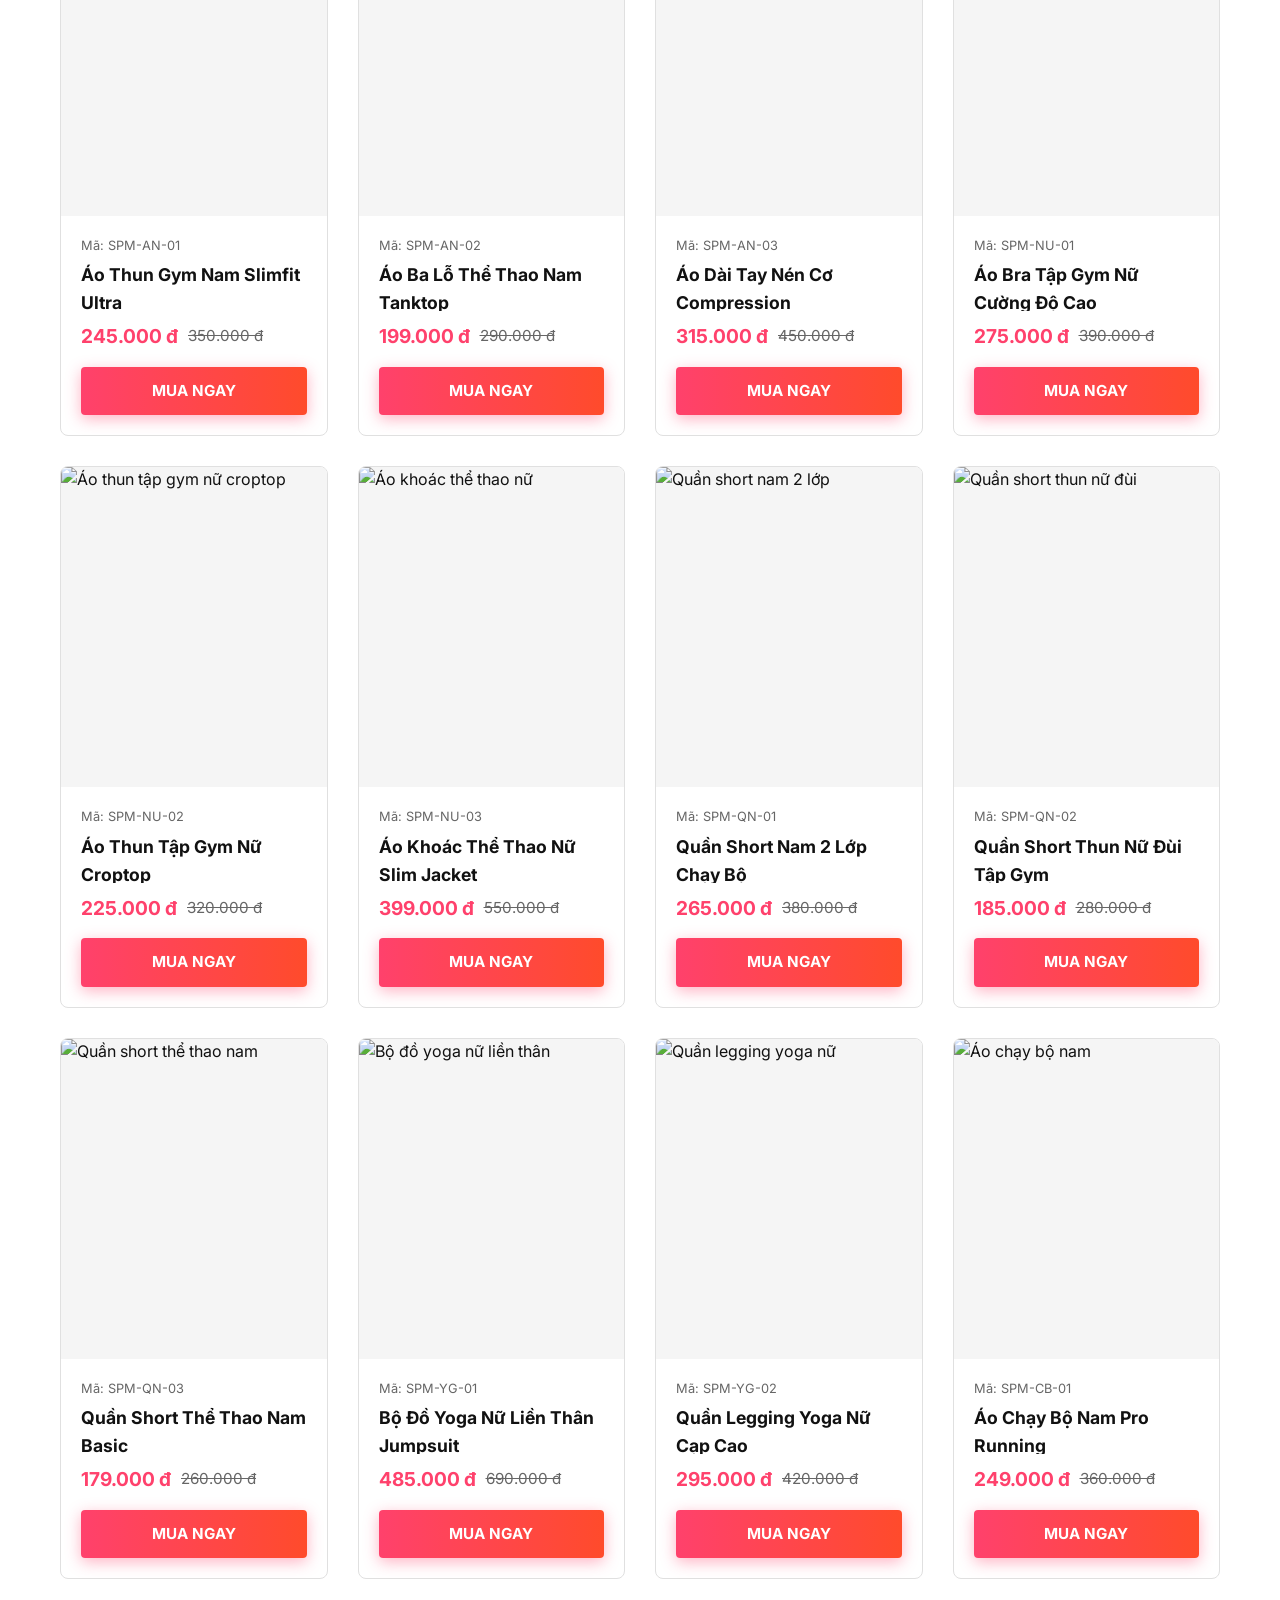
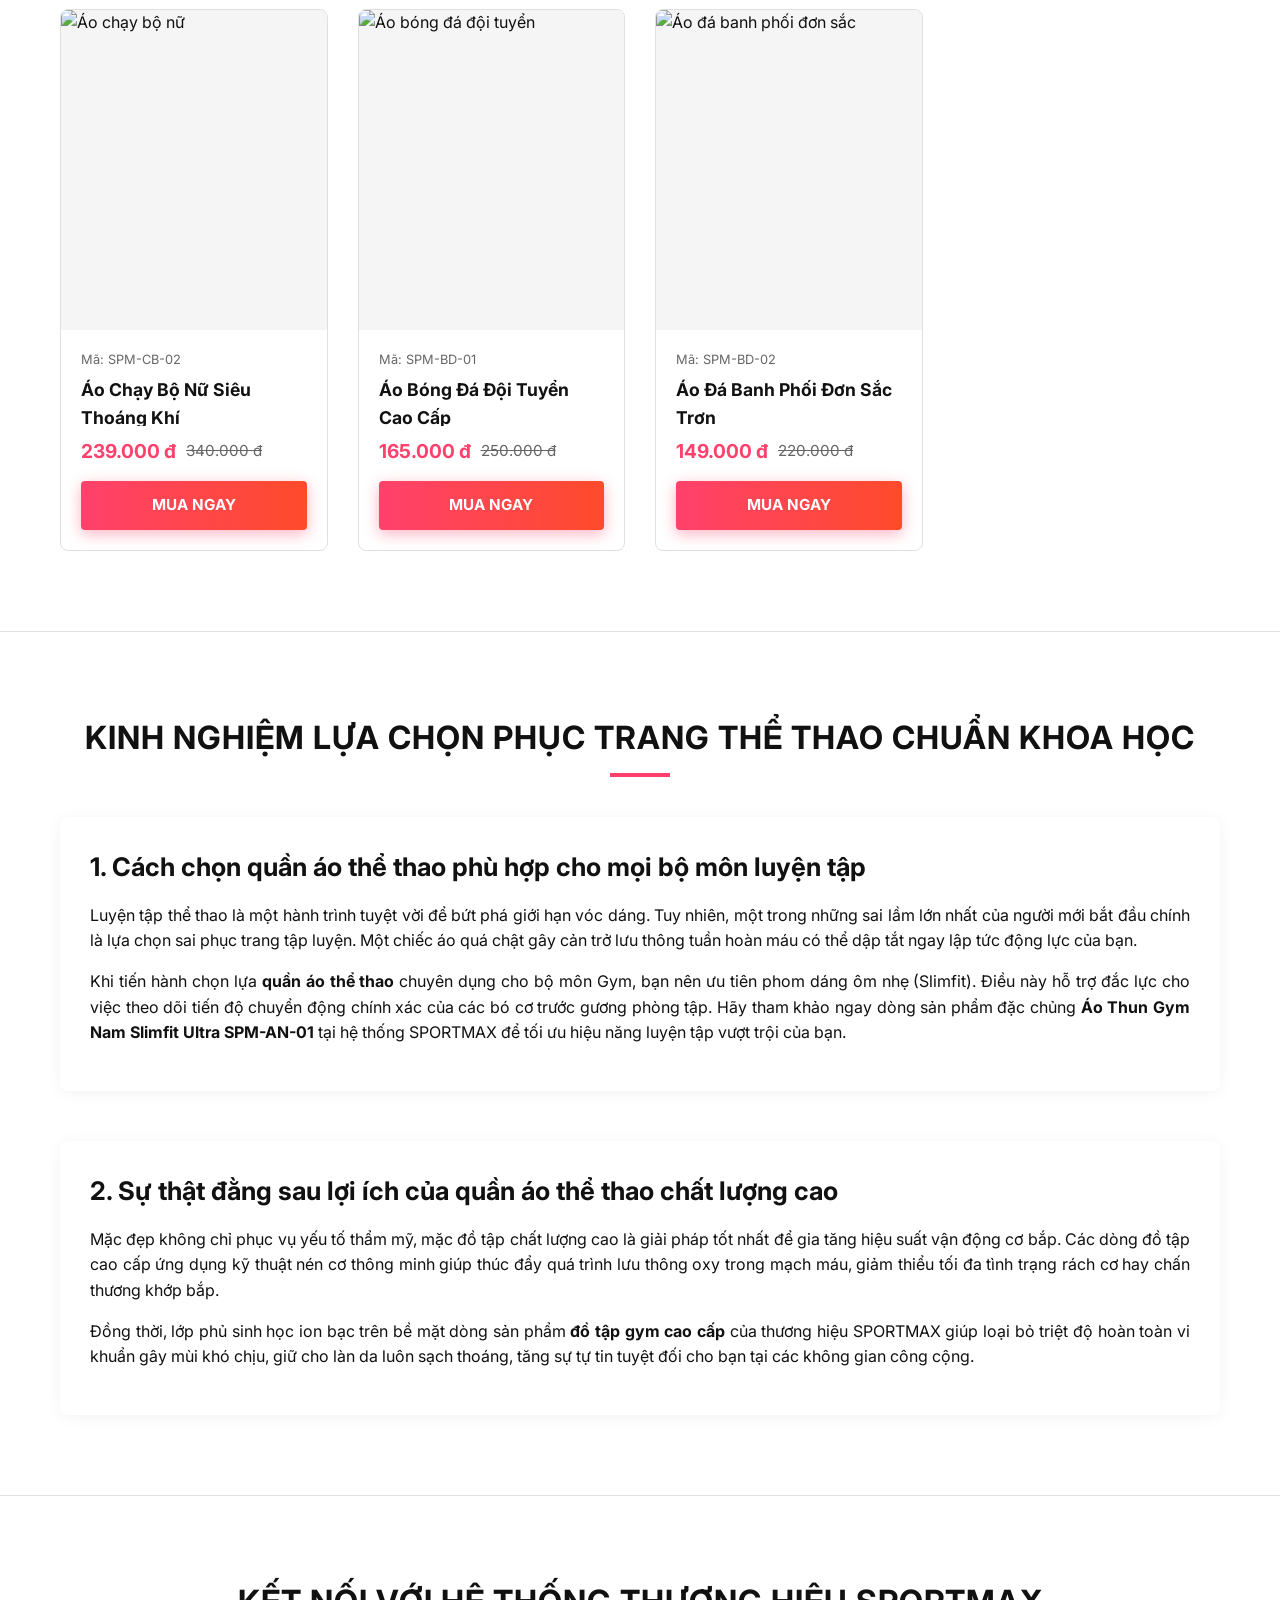
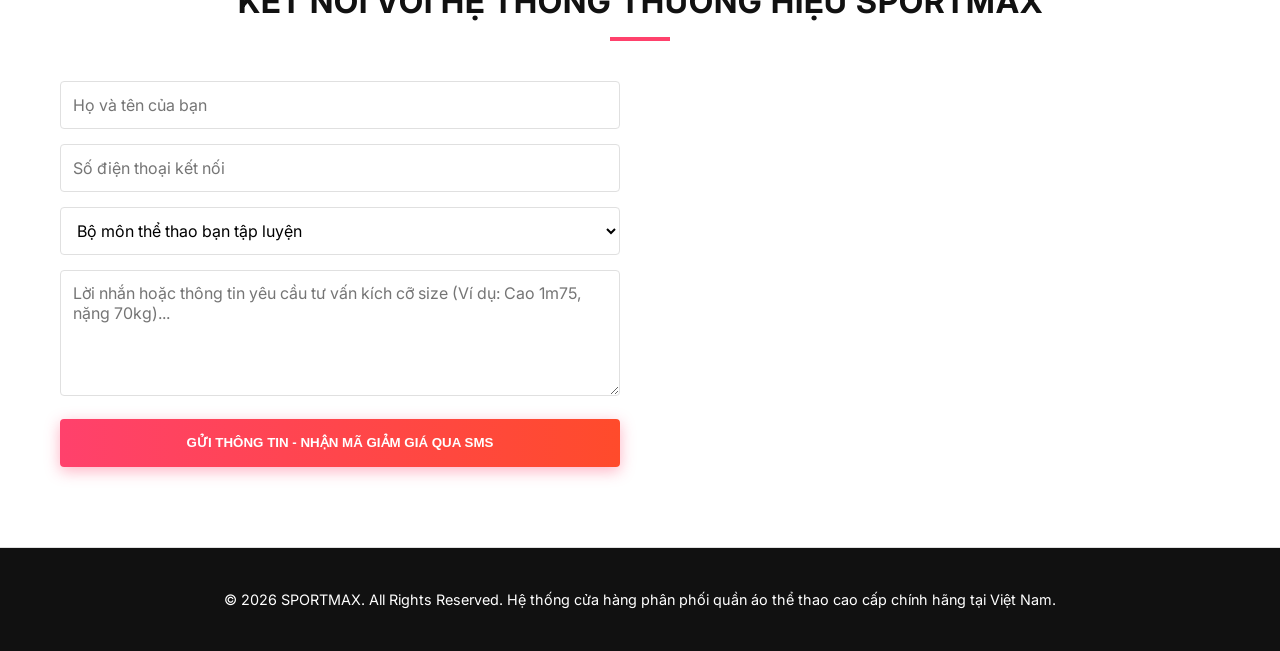
==== commit 84d48ad3: "second commit" ====
--- a/index.html
+++ b/index.html
@@ -4,7 +4,7 @@
     <meta charset="UTF-8">
     <meta name="viewport" content="width=device-width, initial-scale=1.0">
     
-    <title>SPORTMAX - Thời Trang Thể Thao Cao Cấp | Đồ Tập Gym, Yoga Chính Hãng</title>
+    <title>SPORTMAX - Thời Thời Trang Thể Thao Cao Cấp | Đồ Tập Gym, Yoga Chính Hãng</title>
     <meta name="description" content="Khám phá bộ sưu tập quần áo thể thao cao cấp SPORTMAX. Công nghệ Ultra-Breathe co giãn 4 chiều, thấm hút vượt trội. Mua ngay nhận mã giảm giá 20% và Freeship!">
     <meta name="keywords" content="quần áo thể thao, đồ tập gym cao cấp, quần áo yoga, sportmax thời trang thể thao">
     
@@ -13,6 +13,115 @@
     <link rel="preconnect" href="https://fonts.googleapis.com">
     <link rel="preconnect" href="https://fonts.gstatic.com" crossorigin>
     <link href="https://fonts.googleapis.com/css2?family=Inter:wght@400;500;700;900&display=swap" rel="stylesheet">
+
+    <script async src="https://www.googletagmanager.com/gtag/js?id=G-XXXXXXXXXX"></script>
+    <script>
+        window.dataLayer = window.dataLayer || [];
+        function gtag(){dataLayer.push(arguments);}
+        gtag('js', new Date());
+        gtag('config', 'G-XXXXXXXXXX');
+    </script>
+
+    <style>
+        /* --- TIÊU CHUẨN Y2: BỔ SUNG CSS CODE GIAO DIỆN MOBILE-FIRST & TIỆN ÍCH POPUP --- */
+        
+        /* Cấu hình nút bấm đạt tiêu chuẩn kích thước ngón tay (Min-height 48px) */
+        .btn, .form-group input, .form-group select, .btn-cookie-accept, .btn-cookie-deny {
+            min-height: 48px;
+        }
+
+        /* Widget QR Code dính góc phải màn hình dẫn tới trang ưu đãi */
+        .qr-sticky-box {
+            position: fixed;
+            bottom: 90px;
+            right: 20px;
+            z-index: 999;
+            background: #ffffff;
+            padding: 10px;
+            border-radius: 8px;
+            box-shadow: 0 4px 15px rgba(0,0,0,0.15);
+            text-align: center;
+            border: 2px solid #ff416c;
+            max-width: 110px;
+            transition: all 0.3s ease;
+        }
+        .qr-sticky-box p {
+            font-size: 10px;
+            font-weight: 700;
+            margin-top: 5px;
+            color: #111111;
+            line-height: 1.2;
+        }
+
+        /* TIÊU CHUẨN Y4: Thanh thông báo chấp thuận Cookie (Cookie Consent) luật GDPR */
+        #cookie-notice {
+            position: fixed;
+            bottom: 0;
+            left: 0;
+            right: 0;
+            background: rgba(17, 17, 17, 0.98);
+            color: #ffffff;
+            padding: 15px 20px;
+            z-index: 9999;
+            display: flex;
+            justify-content: space-between;
+            align-items: center;
+            flex-wrap: wrap;
+            gap: 15px;
+            font-size: 13px;
+            border-top: 3px solid #ff416c;
+            box-shadow: 0 -4px 10px rgba(0,0,0,0.2);
+        }
+        .cookie-btn-group {
+            display: flex;
+            gap: 10px;
+        }
+        .btn-cookie-accept {
+            background: linear-gradient(to right, #ff416c, #ff4b2b);
+            color: #ffffff;
+            padding: 0 20px;
+            border: none;
+            font-weight: bold;
+            cursor: pointer;
+            border-radius: 4px;
+            display: inline-flex;
+            align-items: center;
+        }
+        .btn-cookie-deny {
+            background: transparent;
+            color: #cccccc;
+            padding: 0 15px;
+            border: 1px solid #555;
+            cursor: pointer;
+            border-radius: 4px;
+            display: inline-flex;
+            align-items: center;
+        }
+
+        /* --- BREAKPOINTS RESPONSIVE CHO MOBILE-FIRST --- */
+        @media (max-width: 768px) {
+            .nav-menu {
+                display: none; /* Ẩn menu ngang trên Mobile để tối ưu hóa không gian hiển thị sạch sẽ */
+            }
+            .section-title {
+                font-size: 1.6rem;
+            }
+            #cookie-notice {
+                flex-direction: column;
+                text-align: center;
+                padding: 20px;
+            }
+            .qr-sticky-box {
+                bottom: 110px;
+                right: 10px;
+                max-width: 85px;
+                padding: 6px;
+            }
+            .qr-sticky-box p {
+                font-size: 8px;
+            }
+        }
+    </style>
 </head>
 <body>
 
@@ -32,6 +141,19 @@
         </div>
     </header>
 
+    <div class="qr-sticky-box">
+        <img src="https://api.qrserver.com/v1/create-qr-code/?size=150x150&data=https://vietmhpd09907-sketch.github.io/ASM/" alt="Mã QR Code nhận ưu đãi đặc biệt thương hiệu Sportmax">
+        <p>QUÉT NHẬN ƯU ĐÃI 20%</p>
+    </div>
+
+    <div id="cookie-notice">
+        <span>SPORTMAX sử dụng hệ thống cookie để tối ưu hóa tính năng mua sắm và đem lại trải nghiệm mượt mà nhất cho bạn trên website. Bằng việc tiếp tục duyệt trang, bạn đồng ý với điều khoản bảo mật của chúng tôi.</span>
+        <div class="cookie-btn-group">
+            <button class="btn-cookie-deny" onclick="closeCookieNotice()">Từ chối</button>
+            <button class="btn-cookie-accept" onclick="closeCookieNotice()">Tôi đồng ý</button>
+        </div>
+    </div>
+
     <main>
         <section id="trang-chu" class="page-section" style="padding-top:0;">
             <div id="hero-banner">
@@ -136,7 +258,7 @@
                     
                     <div class="product-card">
                         <div class="product-img-box">
-                            <img src="https://encrypted-tbn0.gstatic.com/images?q=tbn:ANd9GcRMcHpGh2i6YUVv-DZ6u8AG0jq82ypfgvP9zo4OheMBAw&s=10">
+                            <img src="https://encrypted-tbn0.gstatic.com/images?q=tbn:ANd9GcRMcHpGh2i6YUVv-DZ6u8AG0jq82ypfgvP9zo4OheMBAw&s=10" alt="Áo thun gym nam slimfit ultra">
                         </div>
                         <div class="product-info">
                             <div class="product-sku">Mã: SPM-AN-01</div>
@@ -145,13 +267,13 @@
                                 <span class="price-sale">245.000 đ</span>
                                 <span class="price-original">350.000 đ</span>
                             </div>
-                            <a href="https://multiaccountmanager.com/go/multilogin" class="btn product-btn" target="_blank">MUA NGAY</a>
-                        </div>
-                    </div>
-
-                    <div class="product-card">
-                        <div class="product-img-box">
-                            <img src="https://encrypted-tbn0.gstatic.com/images?q=tbn:ANd9GcSU8ev2MY83JpxSHqznLdn7clgZ189On16nUxexNAPCFw&s=10">
+                            <a href="" class="btn product-btn" target="_blank">MUA NGAY</a>
+                        </div>
+                    </div>
+
+                    <div class="product-card">
+                        <div class="product-img-box">
+                            <img src="https://encrypted-tbn0.gstatic.com/images?q=tbn:ANd9GcSU8ev2MY83JpxSHqznLdn7clgZ189On16nUxexNAPCFw&s=10" alt="Áo ba lỗ thể thao nam tanktop">
                         </div>
                         <div class="product-info">
                             <div class="product-sku">Mã: SPM-AN-02</div>
@@ -160,13 +282,13 @@
                                 <span class="price-sale">199.000 đ</span>
                                 <span class="price-original">290.000 đ</span>
                             </div>
-                            <a href="https://multiaccountmanager.com/go/multilogin" class="btn product-btn" target="_blank">MUA NGAY</a>
-                        </div>
-                    </div>
-
-                    <div class="product-card">
-                        <div class="product-img-box">
-                            <img src="[data-uri]">
+                            <a href="" class="btn product-btn" target="_blank">MUA NGAY</a>
+                        </div>
+                    </div>
+
+                    <div class="product-card">
+                        <div class="product-img-box">
+                            <img src="https://encrypted-tbn0.gstatic.com/images?q=tbn:ANd9GcSJ1LCkN_J_-EahfaAjLaJzC4AmauNHo9Mk57CXvpPJFg&s=10" alt="Áo dài tay nén cơ compression">
                         </div>
                         <div class="product-info">
                             <div class="product-sku">Mã: SPM-AN-03</div>
@@ -175,13 +297,13 @@
                                 <span class="price-sale">315.000 đ</span>
                                 <span class="price-original">450.000 đ</span>
                             </div>
-                            <a href="https://multiaccountmanager.com/go/multilogin" class="btn product-btn" target="_blank">MUA NGAY</a>
-                        </div>
-                    </div>
-
-                    <div class="product-card">
-                        <div class="product-img-box">
-                            <img src="https://encrypted-tbn0.gstatic.com/images?q=tbn:ANd9GcRVAUCKJTJKOBPboMuY97Yen4B-j5GM4DQ5z5m39jh4TQ&s">
+                            <a href="" class="btn product-btn" target="_blank">MUA NGAY</a>
+                        </div>
+                    </div>
+
+                    <div class="product-card">
+                        <div class="product-img-box">
+                            <img src="https://encrypted-tbn0.gstatic.com/images?q=tbn:ANd9GcRVAUCKJTJKOBPboMuY97Yen4B-j5GM4DQ5z5m39jh4TQ&s" alt="Áo bra tập gym nữ">
                         </div>
                         <div class="product-info">
                             <div class="product-sku">Mã: SPM-NU-01</div>
@@ -190,13 +312,13 @@
                                 <span class="price-sale">275.000 đ</span>
                                 <span class="price-original">390.000 đ</span>
                             </div>
-                            <a href="https://multiaccountmanager.com/go/multilogin" class="btn product-btn" target="_blank">MUA NGAY</a>
-                        </div>
-                    </div>
-
-                    <div class="product-card">
-                        <div class="product-img-box">
-                            <img src="https://encrypted-tbn0.gstatic.com/images?q=tbn:ANd9GcRJ007HPu9BbQr5LIwjsNAdGo4ujlVGcvLF5QRobnsURw&s=10">
+                            <a href="" class="btn product-btn" target="_blank">MUA NGAY</a>
+                        </div>
+                    </div>
+
+                    <div class="product-card">
+                        <div class="product-img-box">
+                            <img src="https://encrypted-tbn0.gstatic.com/images?q=tbn:ANd9GcRJ007HPu9BbQr5LIwjsNAdGo4ujlVGcvLF5QRobnsURw&s=10" alt="Áo thun tập gym nữ croptop">
                         </div>
                         <div class="product-info">
                             <div class="product-sku">Mã: SPM-NU-02</div>
@@ -205,13 +327,13 @@
                                 <span class="price-sale">225.000 đ</span>
                                 <span class="price-original">320.000 đ</span>
                             </div>
-                            <a href="https://multiaccountmanager.com/go/multilogin" class="btn product-btn" target="_blank">MUA NGAY</a>
-                        </div>
-                    </div>
-
-                    <div class="product-card">
-                        <div class="product-img-box">
-                            <img src="https://encrypted-tbn0.gstatic.com/images?q=tbn:ANd9GcSoDNZUgNmoFdy-fPoYiTNNOHplWtoDDh-sTWVj0B_CYw&s=10">
+                            <a href="" class="btn product-btn" target="_blank">MUA NGAY</a>
+                        </div>
+                    </div>
+
+                    <div class="product-card">
+                        <div class="product-img-box">
+                            <img src="https://encrypted-tbn0.gstatic.com/images?q=tbn:ANd9GcSoDNZUgNmoFdy-fPoYiTNNOHplWtoDDh-sTWVj0B_CYw&s=10" alt="Áo khoác thể thao nữ">
                         </div>
                         <div class="product-info">
                             <div class="product-sku">Mã: SPM-NU-03</div>
@@ -220,13 +342,13 @@
                                 <span class="price-sale">399.000 đ</span>
                                 <span class="price-original">550.000 đ</span>
                             </div>
-                            <a href="https://multiaccountmanager.com/go/multilogin" class="btn product-btn" target="_blank">MUA NGAY</a>
-                        </div>
-                    </div>
-
-                    <div class="product-card">
-                        <div class="product-img-box">
-                            <img src="https://encrypted-tbn0.gstatic.com/images?q=tbn:ANd9GcS0g5aeUsUPpJ4udMJWPZaWqUVP8sLk4FUv-tccwYXv1A&s=10">
+                            <a href="" class="btn product-btn" target="_blank">MUA NGAY</a>
+                        </div>
+                    </div>
+
+                    <div class="product-card">
+                        <div class="product-img-box">
+                            <img src="https://encrypted-tbn0.gstatic.com/images?q=tbn:ANd9GcS0g5aeUsUPpJ4udMJWPZaWqUVP8sLk4FUv-tccwYXv1A&s=10" alt="Quần short nam 2 lớp">
                         </div>
                         <div class="product-info">
                             <div class="product-sku">Mã: SPM-QN-01</div>
@@ -235,13 +357,13 @@
                                 <span class="price-sale">265.000 đ</span>
                                 <span class="price-original">380.000 đ</span>
                             </div>
-                            <a href="https://multiaccountmanager.com/go/multilogin" class="btn product-btn" target="_blank">MUA NGAY</a>
-                        </div>
-                    </div>
-
-                    <div class="product-card">
-                        <div class="product-img-box">
-                            <img src="https://encrypted-tbn0.gstatic.com/images?q=tbn:ANd9GcSugGCtRH6nu599kY1N1MAUiD2TX_YUb5HKeJzlFkmXmA&s=10">
+                            <a href="" class="btn product-btn" target="_blank">MUA NGAY</a>
+                        </div>
+                    </div>
+
+                    <div class="product-card">
+                        <div class="product-img-box">
+                            <img src="https://encrypted-tbn0.gstatic.com/images?q=tbn:ANd9GcSugGCtRH6nu599kY1N1MAUiD2TX_YUb5HKeJzlFkmXmA&s=10" alt="Quần short thun nữ đùi">
                         </div>
                         <div class="product-info">
                             <div class="product-sku">Mã: SPM-QN-02</div>
@@ -250,13 +372,13 @@
                                 <span class="price-sale">185.000 đ</span>
                                 <span class="price-original">280.000 đ</span>
                             </div>
-                            <a href="https://multiaccountmanager.com/go/multilogin" class="btn product-btn" target="_blank">MUA NGAY</a>
-                        </div>
-                    </div>
-
-                    <div class="product-card">
-                        <div class="product-img-box">
-                            <img src="https://encrypted-tbn0.gstatic.com/images?q=tbn:ANd9GcShBiQYacm_Yqkkt7WmmwjBZUTMuBqaJ0hGenlYYgOWLQ&s=10">
+                            <a href="" class="btn product-btn" target="_blank">MUA NGAY</a>
+                        </div>
+                    </div>
+
+                    <div class="product-card">
+                        <div class="product-img-box">
+                            <img src="https://encrypted-tbn0.gstatic.com/images?q=tbn:ANd9GcShBiQYacm_Yqkkt7WmmwjBZUTMuBqaJ0hGenlYYgOWLQ&s=10" alt="Quần short thể thao nam">
                         </div>
                         <div class="product-info">
                             <div class="product-sku">Mã: SPM-QN-03</div>
@@ -265,13 +387,13 @@
                                 <span class="price-sale">179.000 đ</span>
                                 <span class="price-original">260.000 đ</span>
                             </div>
-                            <a href="https://multiaccountmanager.com/go/multilogin" class="btn product-btn" target="_blank">MUA NGAY</a>
-                        </div>
-                    </div>
-
-                    <div class="product-card">
-                        <div class="product-img-box">
-                            <img src="https://encrypted-tbn0.gstatic.com/images?q=tbn:ANd9GcSXM3gEBf7m4p0DYElQF99HHNiYXqsuUKz8dP4BYRKdyQ&s">
+                            <a href="" class="btn product-btn" target="_blank">MUA NGAY</a>
+                        </div>
+                    </div>
+
+                    <div class="product-card">
+                        <div class="product-img-box">
+                            <img src="https://encrypted-tbn0.gstatic.com/images?q=tbn:ANd9GcSXM3gEBf7m4p0DYElQF99HHNiYXqsuUKz8dP4BYRKdyQ&s" alt="Bộ đồ yoga nữ liền thân">
                         </div>
                         <div class="product-info">
                             <div class="product-sku">Mã: SPM-YG-01</div>
@@ -280,13 +402,13 @@
                                 <span class="price-sale">485.000 đ</span>
                                 <span class="price-original">690.000 đ</span>
                             </div>
-                            <a href="https://multiaccountmanager.com/go/multilogin" class="btn product-btn" target="_blank">MUA NGAY</a>
-                        </div>
-                    </div>
-
-                    <div class="product-card">
-                        <div class="product-img-box">
-                            <img src="https://encrypted-tbn0.gstatic.com/images?q=tbn:ANd9GcQbIrOy3x5WPMl4ucM9dzbHGucpHCYPZznTlKmvnQdS5g&s=10">
+                            <a href="" class="btn product-btn" target="_blank">MUA NGAY</a>
+                        </div>
+                    </div>
+
+                    <div class="product-card">
+                        <div class="product-img-box">
+                            <img src="https://encrypted-tbn0.gstatic.com/images?q=tbn:ANd9GcQbIrOy3x5WPMl4ucM9dzbHGucpHCYPZznTlKmvnQdS5g&s=10" alt="Quần legging yoga nữ">
                         </div>
                         <div class="product-info">
                             <div class="product-sku">Mã: SPM-YG-02</div>
@@ -295,13 +417,13 @@
                                 <span class="price-sale">295.000 đ</span>
                                 <span class="price-original">420.000 đ</span>
                             </div>
-                            <a href="https://multiaccountmanager.com/go/multilogin" class="btn product-btn" target="_blank">MUA NGAY</a>
+                            <a href="" class="btn product-btn" target="_blank">MUA NGAY</a>
                         </div>
                     </div>  
 
                     <div class="product-card">
-                        <div class="product-img-ttps://imagebox">
-                            <img src="https://encrypted-tbn0.gstatic.com/images?q=tbn:ANd9GcT34R3HvYow9GYesVmCsLEgogPoM4TYMYULeEu2MGC-Hg&s=10">
+                        <div class="product-img-box">
+                            <img src="https://encrypted-tbn0.gstatic.com/images?q=tbn:ANd9GcT34R3HvYow9GYesVmCsLEgogPoM4TYMYULeEu2MGC-Hg&s=10" alt="Áo chạy bộ nam">
                         </div>
                         <div class="product-info">
                             <div class="product-sku">Mã: SPM-CB-01</div>
@@ -310,13 +432,13 @@
                                 <span class="price-sale">249.000 đ</span>
                                 <span class="price-original">360.000 đ</span>
                             </div>
-                            <a href="https://multiaccountmanager.com/go/multilogin" class="btn product-btn" target="_blank">MUA NGAY</a>
-                        </div>
-                    </div>
-
-                    <div class="product-card">
-                        <div class="product-img-box">
-                            <img src="https://encrypted-tbn0.gstatic.com/images?q=tbn:ANd9GcSuHdrGbhG6W6Zg3HokKgmp2dIq6iRjC9UXMys2ehRMwA&s">
+                            <a href="" class="btn product-btn" target="_blank">MUA NGAY</a>
+                        </div>
+                    </div>
+
+                    <div class="product-card">
+                        <div class="product-img-box">
+                            <img src="https://encrypted-tbn0.gstatic.com/images?q=tbn:ANd9GcSuHdrGbhG6W6Zg3HokKgmp2dIq6iRjC9UXMys2ehRMwA&s" alt="Áo chạy bộ nữ">
                         </div>
                         <div class="product-info">
                             <div class="product-sku">Mã: SPM-CB-02</div>
@@ -325,13 +447,13 @@
                                 <span class="price-sale">239.000 đ</span>
                                 <span class="price-original">340.000 đ</span>
                             </div>
-                            <a href="https://multiaccountmanager.com/go/multilogin" class="btn product-btn" target="_blank">MUA NGAY</a>
-                        </div>
-                    </div>
-
-                    <div class="product-card">
-                        <div class="product-img-box">
-                            <img src="https://encrypted-tbn0.gstatic.com/images?q=tbn:ANd9GcSZqkJ1YcUdeGm_RAzYTSj2T1tuWhwAofbf0sNdcuFs3Q&s=10">
+                            <a href="" class="btn product-btn" target="_blank">MUA NGAY</a>
+                        </div>
+                    </div>
+
+                    <div class="product-card">
+                        <div class="product-img-box">
+                            <img src="https://encrypted-tbn0.gstatic.com/images?q=tbn:ANd9GcSZqkJ1YcUdeGm_RAzYTSj2T1tuWhwAofbf0sNdcuFs3Q&s=10" alt="Áo bóng đá đội tuyển">
                         </div>
                         <div class="product-info">
                             <div class="product-sku">Mã: SPM-BD-01</div>
@@ -340,13 +462,13 @@
                                 <span class="price-sale">165.000 đ</span>
                                 <span class="price-original">250.000 đ</span>
                             </div>
-                            <a href="https://multiaccountmanager.com/go/multilogin" class="btn product-btn" target="_blank">MUA NGAY</a>
-                        </div>
-                    </div>
-
-                    <div class="product-card">
-                        <div class="product-img-box">
-                            <img src="https://encrypted-tbn0.gstatic.com/images?q=tbn:ANd9GcQfEYdW_6LY3xtUo5mmRKablILjl1Amuw1_m9s4Th15AA&s=10">
+                            <a href="" class="btn product-btn" target="_blank">MUA NGAY</a>
+                        </div>
+                    </div>
+
+                    <div class="product-card">
+                        <div class="product-img-box">
+                            <img src="https://encrypted-tbn0.gstatic.com/images?q=tbn:ANd9GcQfEYdW_6LY3xtUo5mmRKablILjl1Amuw1_m9s4Th15AA&s=10" alt="Áo đá banh phối đơn sắc">
                         </div>
                         <div class="product-info">
                             <div class="product-sku">Mã: SPM-BD-02</div>
@@ -355,7 +477,7 @@
                                 <span class="price-sale">149.000 đ</span>
                                 <span class="price-original">220.000 đ</span>
                             </div>
-                            <a href="https://multiaccountmanager.com/go/multilogin" class="btn product-btn" target="_blank">MUA NGAY</a>
+                            <a href="" class="btn product-btn" target="_blank">MUA NGAY</a>
                         </div>
                     </div>
 
@@ -430,5 +552,10 @@
         </div>
     </footer>
 
+    <script>
+        function closeCookieNotice() {
+            document.getElementById('cookie-notice').style.display = 'none';
+        }
+    </script>
 </body>
 </html>
